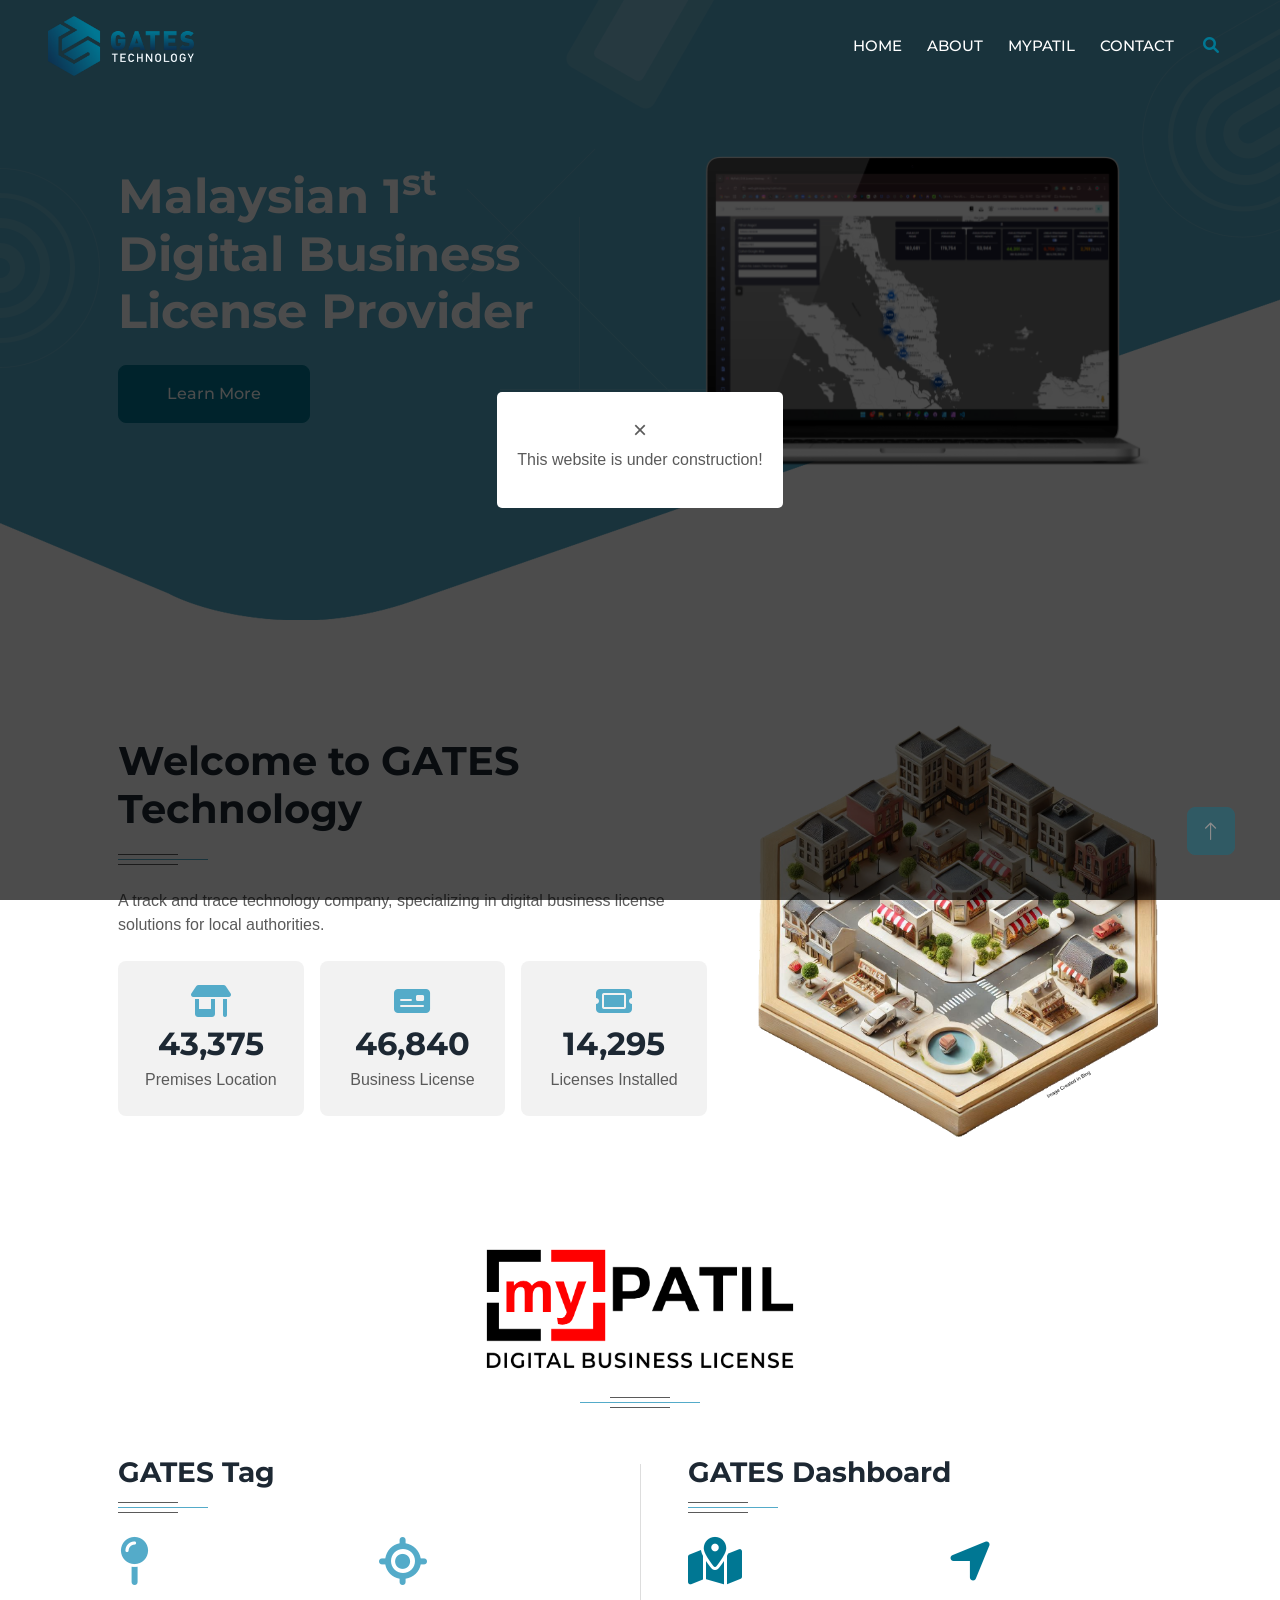
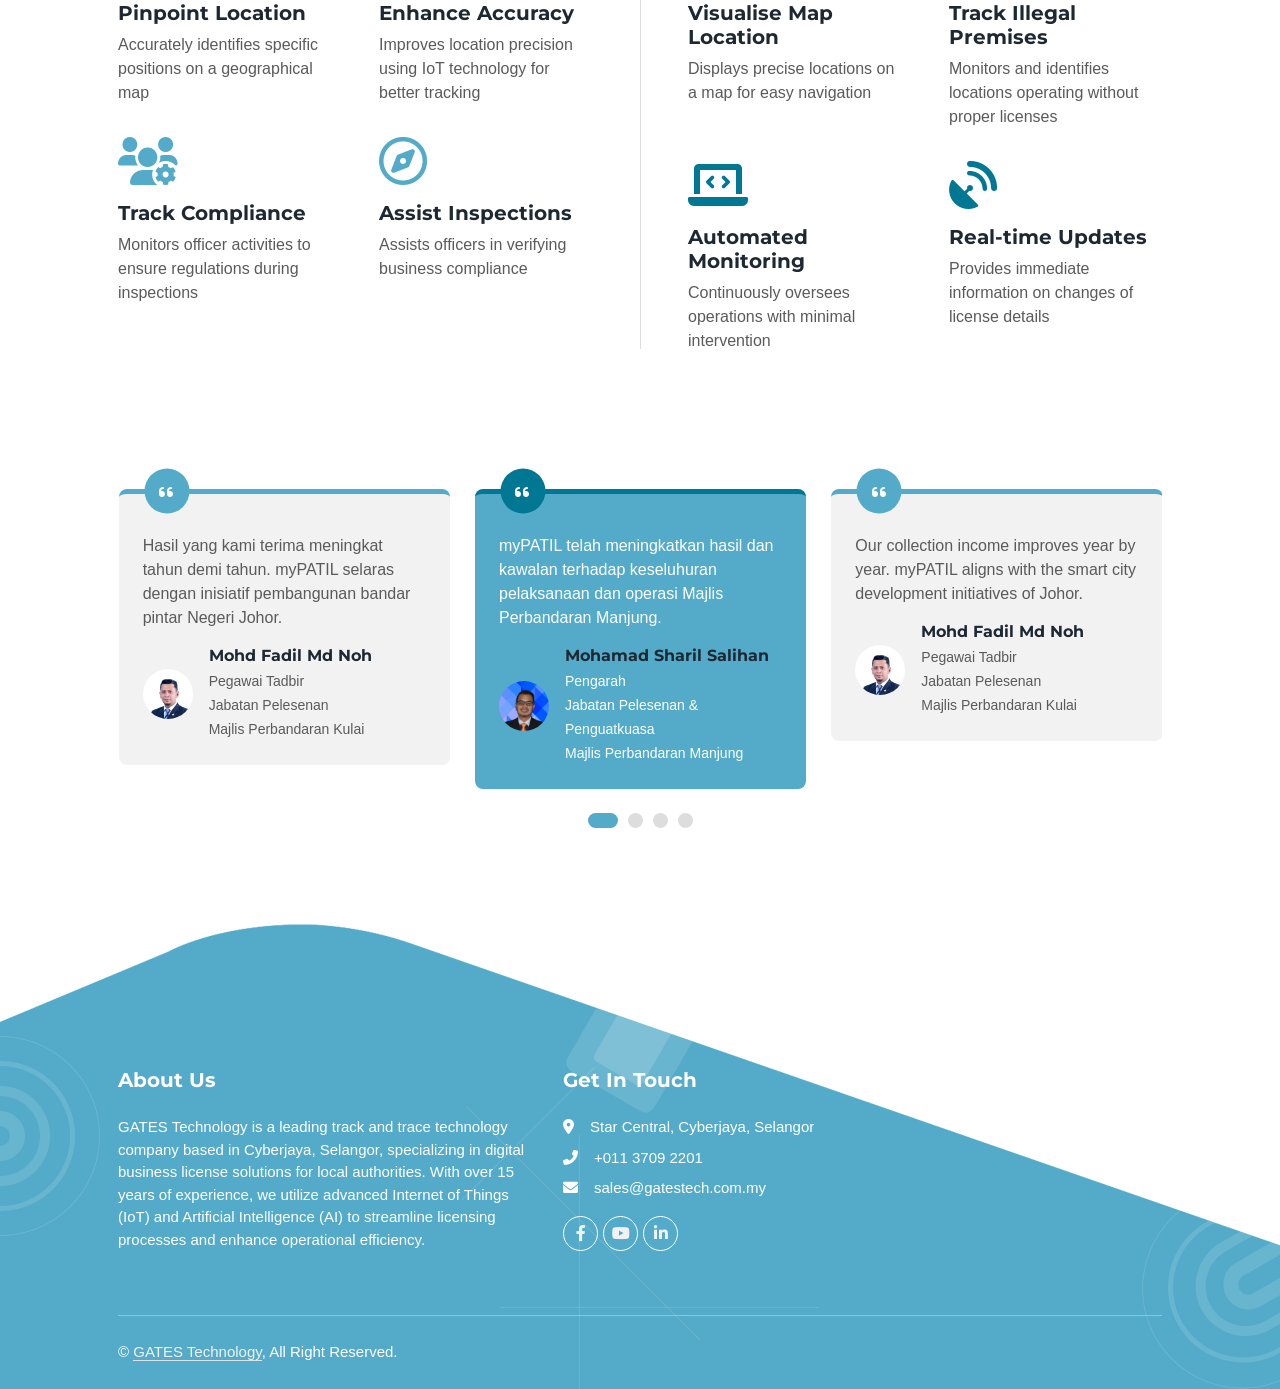
==== index.html @ 7b449145 "Update index.html" ====
<!DOCTYPE html>
<html lang="en">
  <head>
    <meta charset="utf-8" />
    <title>GATES Technology</title>
    <meta content="width=device-width, initial-scale=1.0" name="viewport" />
    <meta content="" name="keywords" />
    <meta content="" name="description" />

    <!-- Favicon -->
    <link href="img/favicon.ico" rel="icon" />

    <!-- Google Web Fonts -->
    <link rel="preconnect" href="https://fonts.googleapis.com" />
    <link rel="preconnect" href="https://fonts.gstatic.com" crossorigin />
    <link
      href="https://fonts.googleapis.com/css2?family=Montserrat:wght@400;500;600;700&family=Open+Sans:wght@400;500;600;700&display=swap"
      rel="stylesheet"
    />

    <!-- Icon Font Stylesheet -->
    <link
      href="https://cdnjs.cloudflare.com/ajax/libs/font-awesome/5.10.0/css/all.min.css"
      rel="stylesheet"
    />
    <link
      href="https://cdn.jsdelivr.net/npm/bootstrap-icons@1.4.1/font/bootstrap-icons.css"
      rel="stylesheet"
    />
    <link
      rel="stylesheet"
      href="https://cdnjs.cloudflare.com/ajax/libs/font-awesome/6.0.0-beta3/css/all.min.css"
    />

    <!-- Libraries Stylesheet -->
    <link href="lib/animate/animate.min.css" rel="stylesheet" />
    <link href="lib/owlcarousel/assets/owl.carousel.min.css" rel="stylesheet" />

    <!-- Customized Bootstrap Stylesheet -->
    <link href="css/bootstrap.min.css" rel="stylesheet" />

    <!-- Template Stylesheet -->
    <link href="css/style.css" rel="stylesheet" />
  </head>

  <body>
    <div class="container-xxl bg-white p-0">
      <!-- Spinner Start -->
      <div
        id="spinner"
        class="show bg-white position-fixed translate-middle w-100 vh-100 top-50 start-50 d-flex align-items-center justify-content-center"
      >
        <div
          class="spinner-border text-primary"
          style="width: 3rem; height: 3rem"
          role="status"
        >
          <span class="sr-only">Loading...</span>
        </div>
      </div>
      <!-- Spinner End -->

      <!-- Navbar & Hero Start -->
      <div class="container-xxl position-relative p-0">
        <nav
          class="navbar navbar-expand-lg navbar-light px-4 px-lg-5 py-3 py-lg-0"
        >
          <a href="" class="navbar-brand p-0">
            <!-- <h1 class="m-0"><i class="fa fa-server me-3"></i>GATES</h1> -->
            <img src="img/logo.png" alt="Logo" />
          </a>
          <button
            class="navbar-toggler"
            type="button"
            data-bs-toggle="collapse"
            data-bs-target="#navbarCollapse"
          >
            <span class="fa fa-bars"></span>
          </button>
          <div class="collapse navbar-collapse" id="navbarCollapse">
            <div class="navbar-nav ms-auto py-0">
              <a href="index.html" class="nav-item nav-link">Home</a>
              <a href="#about" class="nav-item nav-link">About</a>
              <!-- <div class="nav-item dropdown">
                <a
                  href="#"
                  class="nav-link dropdown-toggle"
                  data-bs-toggle="dropdown"
                  >Pages</a
                >
                <div class="dropdown-menu m-0">
                  <a href="team.html" class="dropdown-item">Our Team</a>
                  <a href="testimonial.html" class="dropdown-item"
                    >Testimonial</a
                  >
                  <a href="comparison.html" class="dropdown-item">Comparison</a>
                </div>
              </div> -->
              <a
                href="https://mypatil.my"
                target="_blank"
                class="nav-item nav-link"
                >myPATIL</a
              >
              <a href="#footer" class="nav-item nav-link">Contact</a>
            </div>
            <butaton
              type="button"
              class="btn text-secondary ms-3"
              data-bs-toggle="modal"
              data-bs-target="#searchModal"
              ><i class="fa fa-search"></i
            ></butaton>
          </div>
        </nav>

        <div class="container-xxl py-5 bg-primary hero-header mb-5">
          <div class="container my-5 py-5 px-lg-5">
            <div class="row g-5">
              <div class="col-lg-6 pt-4 text-center text-lg-start">
                <h1 class="display-5 text-white mb-4 animated slideInLeft">
                  Malaysian 1<sup>st</sup></br> Digital Business License Provider
                </h1>
                <a
                  href="#mypatil"
                  class="btn btn-secondary py-sm-3 px-sm-5 me-3 animated slideInLeft"
                  >Learn More</a
                >
              </div>
              <div class="col-lg-6 text-center text-lg-start">
                <img
                  class="img-fluid animated zoomIn"
                  src="img/hero.png"
                  alt=""
                />
              </div>
            </div>
          </div>
        </div>
      </div>
      <!-- Navbar & Hero End -->

      <!-- Full Screen Search Start -->
      <div class="modal fade" id="searchModal" tabindex="-1">
        <div class="modal-dialog modal-fullscreen">
          <div class="modal-content" style="background: rgba(29, 40, 51, 0.8)">
            <div class="modal-header border-0">
              <button
                type="button"
                class="btn bg-white btn-close"
                data-bs-dismiss="modal"
                aria-label="Close"
              ></button>
            </div>
            <div
              class="modal-body d-flex align-items-center justify-content-center"
            >
              <div class="input-group" style="max-width: 600px">
                <input
                  type="text"
                  class="form-control bg-transparent border-light p-3"
                  placeholder="Type search keyword"
                />
                <button class="btn btn-light px-4">
                  <i class="bi bi-search"></i>
                </button>
              </div>
            </div>
          </div>
        </div>
      </div>
      <!-- Full Screen Search End -->

      <!-- About Start -->
      <section id="about">
        <div class="container-xxl py-5">
          <div class="container px-lg-5">
            <div class="row g-5 align-items-center">
              <div class="col-lg-7 wow fadeInUp" data-wow-delay="0.1s">
                <div class="section-title position-relative mb-4 pb-4">
                  <h1 class="mb-2">Welcome to GATES Technology</h1>
                </div>
                <p class="mb-4">
                  A track and trace technology company, specializing in digital business
                  license solutions for local authorities.
                </p>
                <div class="row g-3">
                  <div class="col-sm-4 wow fadeIn" data-wow-delay="0.1s">
                    <div class="bg-light rounded text-center p-4">
                      <i class="fa fa-shop fa-2x text-primary mb-2"></i>
                      <h2 class="mb-1" data-toggle="counter-up">163,681</h2>
                      <p class="mb-0">Premises Location</p>
                    </div>
                  </div>
                  <div class="col-sm-4 wow fadeIn" data-wow-delay="0.3s">
                    <div class="bg-light rounded text-center p-4">
                      <i
                        class="fa-solid fa-money-check fa-2x text-primary mb-2"
                      ></i>
                      <h2 class="mb-1" data-toggle="counter-up">176,754</h2>
                      <p class="mb-0">Business License</p>
                    </div>
                  </div>
                  <div class="col-sm-4 wow fadeIn" data-wow-delay="0.5s">
                    <div class="bg-light rounded text-center p-4">
                      <i class="fa-solid fa-ticket fa-2x text-primary mb-2"></i>
                      <h2 class="mb-1" data-toggle="counter-up">53,944</h2>
                      <p class="mb-0">Licenses Installed</p>
                    </div>
                  </div>
                </div>
              </div>
              <div class="col-lg-5">
                <img
                  class="img-fluid wow zoomIn"
                  data-wow-delay="0.5s"
                  src="img/about.png"
                />
              </div>
            </div>
          </div>
        </div>
      </section>
      <!-- About End -->

      <!-- Comparison Start -->
      <section id="mypatil">
        <div class="container-xxl py-5">
          <div class="container px-lg-5">
            <div
              class="section-title position-relative text-center mx-auto mb-5 pb-4 wow fadeInUp"
              data-wow-delay="0.1s"
              style="max-width: 600px"
            >
              <div class="align-items-center">
                <img
                  class="img-fluid wow zoomIn"
                  data-wow-delay="0.5s"
                  src="img/mypatil-logo.png"
                  style="height: 150px"
                />
              </div>
              <!-- <p class="mb-1">
                Revolutionize the licensing process with an innovative solution
                that digitizes traditional printed licenses using IoT and AI.
              </p> -->
            </div>
            <div class="row g-5 comparison position-relative">
              <div class="col-lg-6 pe-lg-5">
                <div class="section-title position-relative mx-auto mb-4 pb-4">
                  <h3 class="fw-bold mb-0">GATES Tag</h3>
                </div>
                <div class="row gy-3 gx-5">
                  <div class="col-sm-6 wow fadeIn" data-wow-delay="0.1s">
                    <i class="fa fa-map-pin fa-3x text-primary mb-3"></i>
                    <h5 class="fw-bold">Pinpoint Location</h5>
                    <p>
                      Accurately identifies specific positions on a geographical
                      map
                    </p>
                  </div>
                  <div class="col-sm-6 wow fadeIn" data-wow-delay="0.3s">
                    <i
                      class="fa-solid fa-location-crosshairs fa-3x text-primary mb-3"
                    ></i>
                    <h5 class="fw-bold">Enhance Accuracy</h5>
                    <p>
                      Improves location precision using IoT technology for
                      better tracking
                    </p>
                  </div>
                  <div class="col-sm-6 wow fadeIn" data-wow-delay="0.5s">
                    <i
                      class="fa-solid fa-users-gear fa-3x text-primary mb-3"
                    ></i>
                    <h5 class="fw-bold">Track Compliance</h5>
                    <p>
                      Monitors officer activities to ensure regulations during
                      inspections
                    </p>
                  </div>
                  <div class="col-sm-6 wow fadeIn" data-wow-delay="0.7s">
                    <i
                      class="fa-regular fa-compass fa-3x text-primary mb-3"
                    ></i>
                    <h5 class="fw-bold">Assist Inspections</h5>
                    <p>Assists officers in verifying business compliance</p>
                  </div>
                </div>
              </div>
              <div class="col-lg-6 ps-lg-5">
                <div class="section-title position-relative mx-auto mb-4 pb-4">
                  <h3 class="fw-bold mb-0">GATES Dashboard</h3>
                </div>
                <div class="row gy-3 gx-5">
                  <div class="col-sm-6 wow fadeIn" data-wow-delay="0.1s">
                    <i
                      class="fa-solid fa-map-location-dot fa-3x text-secondary mb-3"
                    ></i>
                    <h5 class="fw-bold">Visualise Map Location</h5>
                    <p>
                      Displays precise locations on a map for easy navigation
                    </p>
                  </div>
                  <div class="col-sm-6 wow fadeIn" data-wow-delay="0.3s">
                    <i
                      class="fa fa-location-arrow fa-3x text-secondary mb-3"
                    ></i>
                    <h5 class="fw-bold">Track Illegal Premises</h5>
                    <p>
                      Monitors and identifies locations operating without proper
                      licenses
                    </p>
                  </div>
                  <div class="col-sm-6 wow fadeIn" data-wow-delay="0.5s">
                    <i
                      class="fa-solid fa-laptop-code fa-3x text-secondary mb-3"
                    ></i>
                    <h5 class="fw-bold">Automated Monitoring</h5>
                    <p>
                      Continuously oversees operations with minimal intervention
                    </p>
                  </div>
                  <div class="col-sm-6 wow fadeIn" data-wow-delay="0.7s">
                    <i
                      class="fa-solid fa-satellite-dish fa-3x text-secondary mb-3"
                    ></i>
                    <h5 class="fw-bold">Real-time Updates</h5>
                    <p>
                      Provides immediate information on changes of license
                      details
                    </p>
                  </div>
                </div>
              </div>
            </div>
          </div>
        </div>
      </section>
      <!-- Comparison Start -->

      <!-- Testimonial Start -->
      <div class="container-xxl py-5 wow fadeInUp" data-wow-delay="0.1s">
        <div class="container px-lg-5">
          <div class="owl-carousel testimonial-carousel">
            <div
              class="testimonial-item position-relative bg-light border-top border-5 border-primary rounded p-4 my-4"
            >
              <div
                class="d-flex align-items-center justify-content-center position-absolute top-0 start-0 ms-5 translate-middle bg-primary rounded-circle"
                style="width: 45px; height: 45px; margin-top: -3px"
              >
                <i class="fa fa-quote-left text-white"></i>
              </div>
              <p class="mt-3">
                myPATIL telah meningkatkan hasil dan kawalan terhadap keseluhuran
                pelaksanaan dan operasi Majlis Perbandaran Manjung.
              </p>
              <div class="d-flex align-items-center">
                <img
                  class="img-fluid flex-shrink-0 rounded-circle"
                  src="img/testimonial-1.jpg"
                  style="width: 50px; height: 50px"
                />
                <div class="ps-3">
                  <h6 class="fw-bold mb-1">Mohamad Sharil Salihan</h6>
                  <small>Pengarah</small></br>
                  <small>Jabatan Pelesenan & Penguatkuasa</small></br>
                  <small>Majlis Perbandaran Manjung</small>
                </div>
              </div>
            </div>
            <div
              class="testimonial-item position-relative bg-light border-top border-5 border-primary rounded p-4 my-4"
            >
              <div
                class="d-flex align-items-center justify-content-center position-absolute top-0 start-0 ms-5 translate-middle bg-primary rounded-circle"
                style="width: 45px; height: 45px; margin-top: -3px"
              >
                <i class="fa fa-quote-left text-white"></i>
              </div>
              <p class="mt-3">
                Our collection income improves year by year. myPATIL aligns with the smart city development initiatives of Johor.
              </p>
              <div class="d-flex align-items-center">
                <img
                  class="img-fluid flex-shrink-0 rounded-circle"
                  src="img/testimonial-2.jpg"
                  style="width: 50px; height: 50px"
                />
                <div class="ps-3">
                  <h6 class="fw-bold mb-1">Mohd Fadil Md Noh</h6>
                  <small>Pegawai Tadbir</small></br>
                  <small>Jabatan Pelesenan</small></br>
                  <small>Majlis Perbandaran Kulai</small>
                </div>
              </div>
            </div>
            <div
              class="testimonial-item position-relative bg-light border-top border-5 border-primary rounded p-4 my-4"
            >
              <div
                class="d-flex align-items-center justify-content-center position-absolute top-0 start-0 ms-5 translate-middle bg-primary rounded-circle"
                style="width: 45px; height: 45px; margin-top: -3px"
              >
                <i class="fa fa-quote-left text-white"></i>
              </div>
              <p class="mt-3">
                myPATIL has improved the income and control over the overall implementation and operations of Majlis Perbandaran Manjung.
              </p>
              <div class="d-flex align-items-center">
                <img
                  class="img-fluid flex-shrink-0 rounded-circle"
                  src="img/testimonial-1.jpg"
                  style="width: 50px; height: 50px"
                />
                <div class="ps-3">
                  <h6 class="fw-bold mb-1">Mohamad Sharil Salihan</h6>
                  <small>Pengarah</small></br>
                  <small>Jabatan Pelesenan & Penguatkuasa</small></br>
                  <small>Majlis Perbandaran Manjung</small>
                </div>
              </div>
            </div>
            <div
              class="testimonial-item position-relative bg-light border-top border-5 border-primary rounded p-4 mt-4"
            >
              <div
                class="d-flex align-items-center justify-content-center position-absolute top-0 start-0 ms-5 translate-middle bg-primary rounded-circle"
                style="width: 45px; height: 45px; margin-top: -3px"
              >
                <i class="fa fa-quote-left text-white"></i>
              </div>
              <p class="mt-3">
                Hasil yang kami terima meningkat tahun demi tahun. myPATIL selaras
                dengan inisiatif pembangunan bandar pintar Negeri Johor.
              </p>
              <div class="d-flex align-items-center">
                <img
                  class="img-fluid flex-shrink-0 rounded-circle"
                  src="img/testimonial-2.jpg"
                  style="width: 50px; height: 50px"
                />
                <div class="ps-3">
                  <h6 class="fw-bold mb-1">Mohd Fadil Md Noh</h6>
                  <small>Pegawai Tadbir</small></br>
                  <small>Jabatan Pelesenan</small></br>
                  <small>Majlis Perbandaran Kulai</small>
                </div>
              </div>
            </div>
          </div>
        </div>
      </div>
      <!-- Testimonial End -->

      <!-- Footer Start -->
      <section id="footer">
        <div
          class="container-fluid bg-primary text-white footer mt-5 pt-5 wow fadeIn"
          data-wow-delay="0.1s"
        >
          <div class="container py-5 px-lg-5">
            <div class="row gy-5 gx-4 pt-5">
              <!-- <div class="col-12">
                <h5 class="fw-bold text-white mb-4">
                  Subscribe Our Newsletter
                </h5>
                <div class="position-relative" style="max-width: 400px">
                  <input
                    class="form-control bg-white border-0 w-100 py-3 ps-4 pe-5"
                    type="text"
                    placeholder="Enter your email"
                  />
                  <button
                    type="button"
                    class="btn btn-primary py-2 px-3 position-absolute top-0 end-0 mt-2 me-2"
                  >
                    Submit
                  </button>
                </div>
              </div> -->
              <div class="col-lg-5 col-md-12">
                <div class="row gy-5 g-4">
                  <div class="col-md-12">
                    <h5 class="fw-bold text-white mb-4">About Us</h5>
                    <p>
                      GATES Technology is a leading track and trace technology company based in Cyberjaya, Selangor, specializing in digital business license solutions for local authorities. With over 15 years of experience, we utilize advanced Internet of Things (IoT) and Artificial Intelligence (AI) to streamline licensing processes and enhance operational efficiency.
                    </p>
                    <!-- <a class="btn btn-link" href="">About Us</a>
                    <a class="btn btn-link" href="">Contact Us</a>
                    <a class="btn btn-link" href="">Privacy Policy</a>
                    <a class="btn btn-link" href="">Terms & Condition</a>
                    <a class="btn btn-link" href="">Support</a> -->
                  </div>
                </div>
              </div>
              <!-- <div class="col-md-6">
                    <h5 class="fw-bold text-white mb-4">Our Services</h5>
                    <a class="btn btn-link" href="">Domain Register</a>
                    <a class="btn btn-link" href="">Shared Hosting</a>
                    <a class="btn btn-link" href="">VPS Hosting</a>
                    <a class="btn btn-link" href="">Dedicated Hosting</a>
                    <a class="btn btn-link" href="">Reseller Hosting</a>
                  </div> -->
              <div class="col-md-6 col-lg-4">
                <h5 class="fw-bold text-white mb-4">Get In Touch</h5>
                <p class="mb-2">
                  <i class="fa fa-map-marker-alt me-3"></i>Star Central,
                  Cyberjaya, Selangor
                </p>
                <p class="mb-2">
                  <i class="fa fa-phone-alt me-3"></i>+011 3709 2201
                </p>
                <p class="mb-2">
                  <i class="fa fa-envelope me-3"></i>sales@gatestech.com.my
                </p>
                <div class="d-flex pt-2">
                  <a
                    class="btn btn-outline-light btn-social"
                    href="https://www.facebook.com/gatestech.my/"
                    target="_blank"
                    ><i class="fab fa-facebook-f"></i
                  ></a>
                  <a
                    class="btn btn-outline-light btn-social"
                    href="https://www.youtube.com/@gatestech_my"
                    target="_blank"
                    ><i class="fab fa-youtube"></i
                  ></a>
                  <a
                    class="btn btn-outline-light btn-social"
                    href="https://www.linkedin.com/company/104835023"
                    target="_blank"
                    ><i class="fab fa-linkedin-in"></i
                  ></a>
                </div>
              </div>
              <!-- 
              <div class="col-md-6 col-lg-4 mt-lg-n5">
                <div class="bg-light rounded" style="padding: 30px">
                  <input
                    type="text"
                    class="form-control border-0 py-2 mb-2"
                    placeholder="Name"
                  />
                  <input
                    type="email"
                    class="form-control border-0 py-2 mb-2"
                    placeholder="Email"
                  />
                  <textarea
                    class="form-control border-0 mb-2"
                    rows="2"
                    placeholder="Message"
                  ></textarea>
                  <button class="btn btn-primary w-100 py-2">
                    Send Message
                  </button>
                </div>
              </div> -->
            </div>
          </div>
          <div class="container px-lg-5">
            <div class="copyright">
              <div class="row">
                <div class="col-md-6 text-center text-md-start mb-3 mb-md-0">
                  &copy;
                  <a class="border-bottom" href="#">GATES Technology</a>, All
                  Right Reserved.

                  <!--/*** This template is free as long as you keep the footer author’s credit link/attribution link/backlink. If you'd like to use the template without the footer author’s credit link/attribution link/backlink, you can purchase the Credit Removal License from "https://htmlcodex.com/credit-removal". Thank you for your support. ***/-->
                  <!-- Designed By
                  <a class="border-bottom" href="https://htmlcodex.com"
                    >HTML Codex</a
                  > -->
                </div>
                <!-- <div class="col-md-6 text-center text-md-end">
                  <div class="footer-menu">
                    <a href="">Home</a>
                    <a href="">Cookies</a>
                    <a href="">Help</a>
                    <a href="">FQAs</a>
                  </div>
                </div> -->
              </div>
            </div>
          </div>
        </div>
      </section>
      <!-- Footer End -->

      <!-- Popup Under Construction-->
      <div class="popup-overlay" id="popupOverlay">
        <div class="popup" id="popup">
          <span class="close" id="closePopup">×</span>
          <p>This website is under construction!</p>
        </div>
      </div>
      <!-- Popup End-->

      <!-- Back to Top -->
      <a href="#" class="btn btn-lg btn-secondary btn-lg-square back-to-top"
        ><i class="bi bi-arrow-up"></i
      ></a>
    </div>

    <!-- JavaScript Libraries -->
    <script src="https://code.jquery.com/jquery-3.4.1.min.js"></script>
    <script src="https://cdn.jsdelivr.net/npm/bootstrap@5.0.0/dist/js/bootstrap.bundle.min.js"></script>
    <script src="lib/wow/wow.min.js"></script>
    <script src="lib/easing/easing.min.js"></script>
    <script src="lib/waypoints/waypoints.min.js"></script>
    <script src="lib/counterup/counterup.min.js"></script>
    <script src="lib/owlcarousel/owl.carousel.min.js"></script>

    <!-- Template Javascript -->
    <script src="js/main.js"></script>
  </body>
</html>
---- css/style.css ----
/********** Template CSS **********/
:root {
  --primary: #54abc9;
  --secondary: #007793;
  --light: #f2f2f2;
  --dark: #1d2833;
}

/*** Spinner ***/
#spinner {
  opacity: 0;
  visibility: hidden;
  transition: opacity 0.5s ease-out, visibility 0s linear 0.5s;
  z-index: 99999;
}

#spinner.show {
  transition: opacity 0.5s ease-out, visibility 0s linear 0s;
  visibility: visible;
  opacity: 1;
}

.back-to-top {
  position: fixed;
  display: none;
  right: 45px;
  bottom: 45px;
  z-index: 99;
}

/*** Heading ***/
h1,
h2,
.fw-bold {
  font-weight: 700 !important;
}

h3,
h4,
.fw-semi-bold {
  font-weight: 600 !important;
}

h5,
h6,
.fw-medium {
  font-weight: 500 !important;
}

/*** Button ***/
.btn {
  font-family: "Montserrat", sans-serif;
  font-weight: 500;
  transition: 0.5s;
}

.btn.btn-primary,
.btn.btn-secondary {
  color: #ffffff;
}

.btn-square {
  width: 38px;
  height: 38px;
}

.btn-sm-square {
  width: 32px;
  height: 32px;
}

.btn-lg-square {
  width: 48px;
  height: 48px;
}

.btn-square,
.btn-sm-square,
.btn-lg-square {
  padding: 0;
  display: flex;
  align-items: center;
  justify-content: center;
  font-weight: normal;
  border-radius: 8px;
}

/*** Navbar ***/
.navbar-light .navbar-nav .nav-link {
  position: relative;
  margin-left: 25px;
  padding: 35px 0;
  font-size: 15px;
  font-family: "Montserrat", sans-serif;
  color: #ffffff !important;
  text-transform: uppercase;
  font-weight: 500;
  outline: none;
  transition: 0.5s;
}

.sticky-top.navbar-light .navbar-nav .nav-link {
  padding: 20px 0;
  color: var(--dark) !important;
}

.navbar-light .navbar-nav .nav-link:hover,
.navbar-light .navbar-nav .nav-link.active {
  color: var(--secondary) !important;
}

.navbar-light .navbar-brand h1 {
  color: #ffffff;
}

.navbar-light .navbar-brand img {
  max-height: 60px;
  transition: 0.5s;
}

.sticky-top.navbar-light .navbar-brand img {
  max-height: 45px;
}

@media (max-width: 991.98px) {
  .sticky-top.navbar-light {
    position: relative;
    background: #ffffff;
  }

  .navbar-light .navbar-collapse {
    margin-top: 15px;
    border-top: 1px solid #dddddd;
  }

  .navbar-light .navbar-nav .nav-link,
  .sticky-top.navbar-light .navbar-nav .nav-link {
    padding: 10px 0;
    margin-left: 0;
    color: var(--dark) !important;
  }

  .navbar-light .navbar-brand h1 {
    color: var(--primary);
  }

  .navbar-light .navbar-brand img {
    max-height: 45px;
  }
}

@media (min-width: 992px) {
  .navbar-light {
    position: absolute;
    width: 100%;
    top: 0;
    left: 0;
    z-index: 999;
  }

  .sticky-top.navbar-light {
    position: fixed;
    background: #ffffff;
  }

  .sticky-top.navbar-light .navbar-brand h1 {
    color: var(--primary);
  }
}

/*** Hero Header ***/
.hero-header {
  background: url(../img/bg-round.png), url(../img/bg-round-2.png),
    url(../img/bg-square.png), url(../img/bg-line.png),
    url(../img/bg-bottom-hero.png);
  background-position: 0px 40%, right 0 top 0, left 50% top 0, left 50% top 50%,
    center bottom -1px;
  background-repeat: no-repeat;
}

.breadcrumb-item + .breadcrumb-item::before {
  color: rgba(255, 255, 255, 0.5);
}

/*** Section Title ***/
.section-title::before {
  position: absolute;
  content: "";
  width: 60px;
  height: 11px;
  bottom: 0;
  left: 0;
  border-top: 1px solid #5a5a5a;
  border-bottom: 1px solid #5a5a5a;
}

.section-title::after {
  position: absolute;
  content: "";
  width: 90px;
  height: 1px;
  bottom: 5px;
  left: 0;
  background: var(--primary);
}

.section-title.text-center::before {
  left: 50%;
  margin-left: -30px;
}

.section-title.text-center::after {
  width: 120px;
  left: 50%;
  margin-left: -60px;
}

/*** Domain Search ***/
.domain {
  background: url(../img/bg-domain.png) center center no-repeat;
  background-size: contain;
}

/*** Comparison ***/
@media (min-width: 992px) {
  .comparison::after {
    position: absolute;
    content: "";
    width: 1px;
    top: 56px;
    bottom: 20px;
    left: 50%;
    background: #dddddd;
  }
}

/*** Testimonial ***/
.testimonial-carousel .owl-item .testimonial-item,
.testimonial-carousel .owl-item.center .testimonial-item * {
  transition: 0.5s;
}

.testimonial-carousel .owl-item.center .testimonial-item {
  background: var(--primary) !important;
  border-color: var(--secondary) !important;
}

.testimonial-carousel .owl-item.center .testimonial-item .position-absolute {
  background: var(--secondary) !important;
}

.testimonial-carousel .owl-item.center .testimonial-item * {
  color: #ffffff;
}

.testimonial-carousel .owl-item.center .testimonial-item h6 {
  color: var(--dark) !important;
}

.testimonial-carousel .owl-dots {
  display: flex;
  align-items: flex-end;
  justify-content: center;
}

.testimonial-carousel .owl-dot {
  position: relative;
  display: inline-block;
  margin: 0 5px;
  width: 15px;
  height: 15px;
  background: #dddddd;
  border-radius: 15px;
  transition: 0.5s;
}

.testimonial-carousel .owl-dot.active {
  width: 30px;
  background: var(--primary);
}

/*** Team ***/
.team-item,
.team-item .bg-primary,
.team-item .bg-primary i {
  transition: 0.5s;
}

.team-item:hover {
  border-color: var(--secondary) !important;
}

.team-item:hover .bg-primary {
  background: var(--secondary) !important;
}

.team-item:hover .bg-primary i {
  color: var(--secondary) !important;
}

/*** Footer ***/
.footer {
  background: url(../img/bg-round.png), url(../img/bg-round-2.png),
    url(../img/bg-square.png), url(../img/bg-line.png),
    url(../img/bg-bottom-footer.png);
  background-position: 0px 112px, right 0 bottom 0, left 50% top 80px,
    left 50% bottom 0, top center;
  background-repeat: no-repeat;
}

.footer p {
  font-size: 15px;
}

.footer .btn.btn-social {
  margin-right: 5px;
  width: 35px;
  height: 35px;
  display: flex;
  align-items: center;
  justify-content: center;
  color: var(--light);
  border: 1px solid #ffffff;
  border-radius: 35px;
  transition: 0.3s;
}

.footer .btn.btn-social:hover {
  color: var(--primary);
}

.footer .btn.btn-link {
  display: block;
  margin-bottom: 5px;
  padding: 0;
  text-align: left;
  color: #ffffff;
  font-size: 15px;
  font-weight: normal;
  transition: 0.3s;
}

.footer .btn.btn-link::before {
  position: relative;
  content: "\f105";
  font-family: "Font Awesome 5 Free";
  font-weight: 900;
  margin-right: 10px;
}

.footer .btn.btn-link:hover {
  letter-spacing: 1px;
  box-shadow: none;
}

.footer .copyright {
  padding: 25px 0;
  font-size: 15px;
  border-top: 1px solid rgba(256, 256, 256, 0.3);
}

.footer .copyright a {
  color: var(--light);
}

.footer .footer-menu a {
  margin-right: 15px;
  padding-right: 15px;
  border-right: 1px solid rgba(255, 255, 255, 0.3);
}

.footer .footer-menu a:last-child {
  margin-right: 0;
  padding-right: 0;
  border-right: none;
}

/* styles.css */
body {
  font-family: Arial, sans-serif;
}

/* delete this part after website completed */
.popup-overlay {
  display: none; /* Hidden by default */
  position: fixed;
  top: 0;
  left: 0;
  width: 100%;
  height: 100%;
  background-color: rgba(0, 0, 0, 0.7); /* Semi-transparent background */
  justify-content: center;
  align-items: center;
}

.popup {
  background-color: white;
  padding: 20px;
  border-radius: 5px;
  text-align: center;
}

.close {
  cursor: pointer;
  font-size: 24px;
}
/* delete this part after website completed */
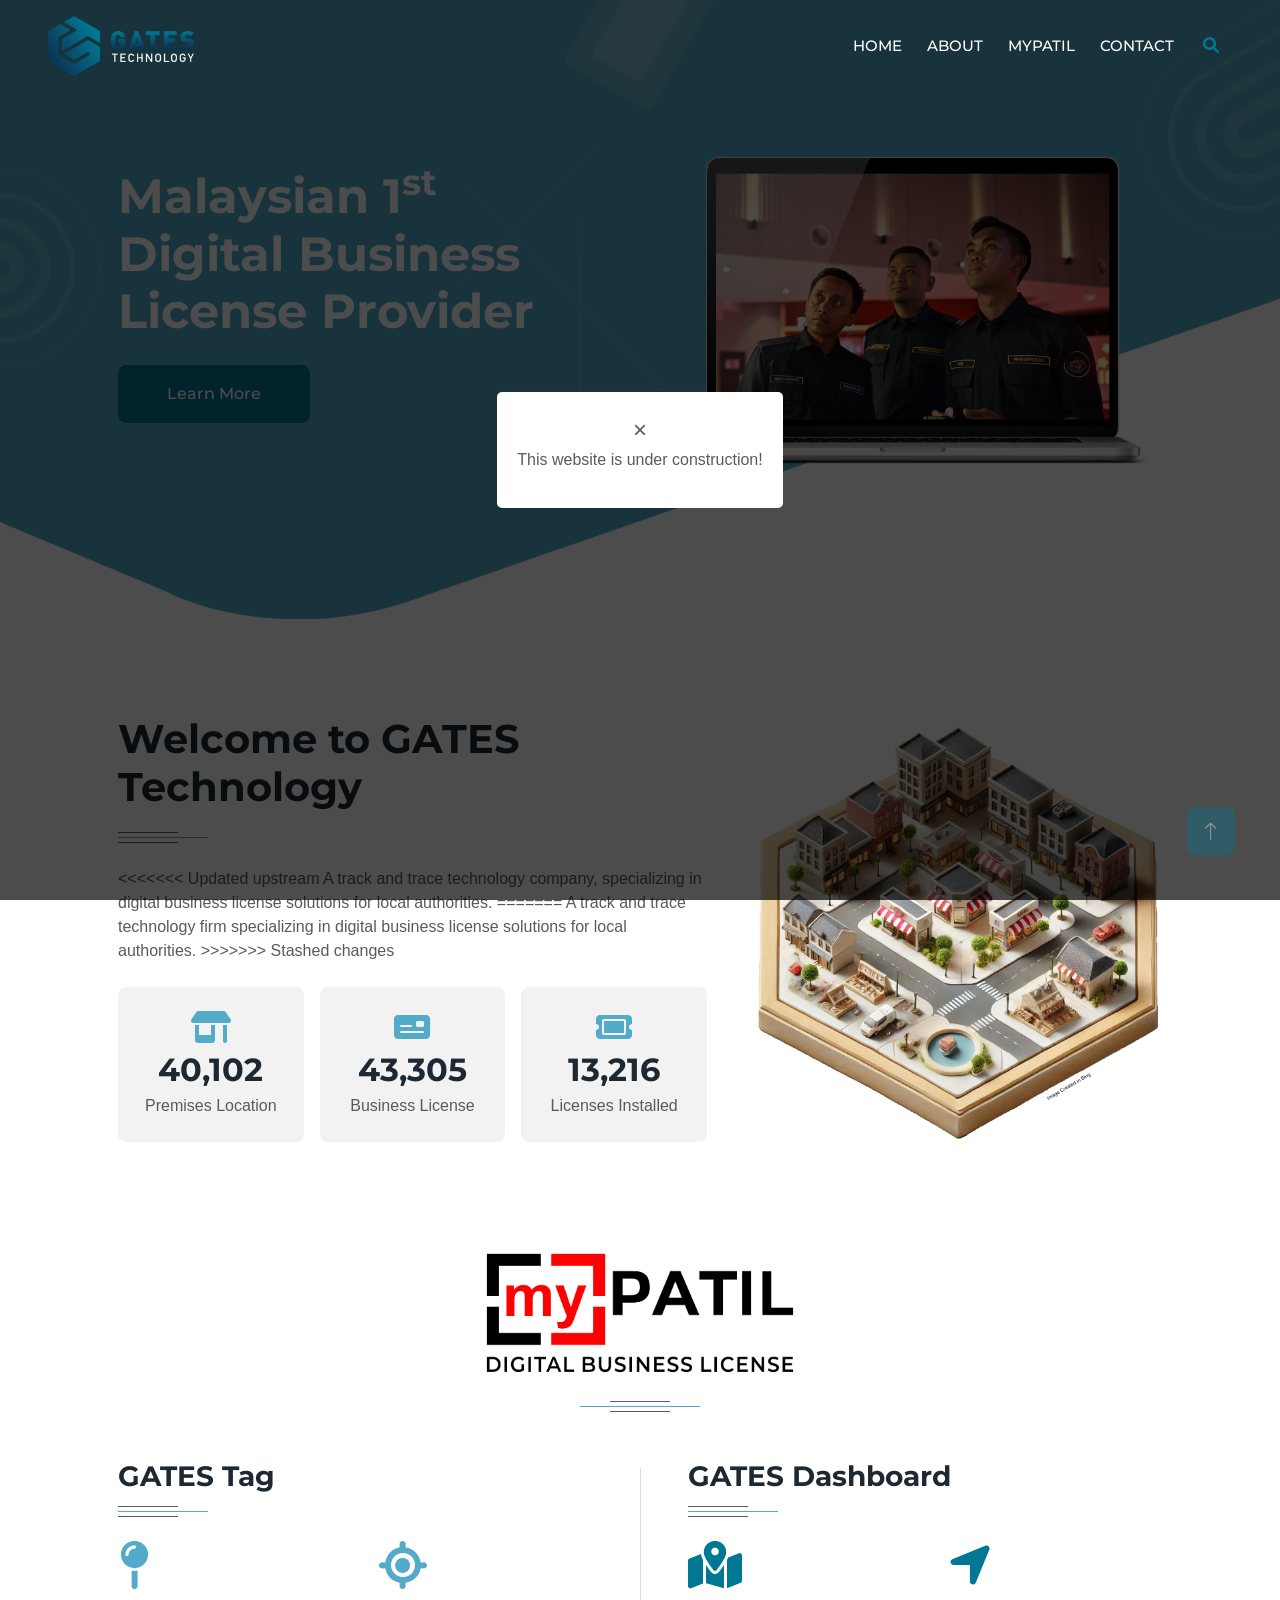
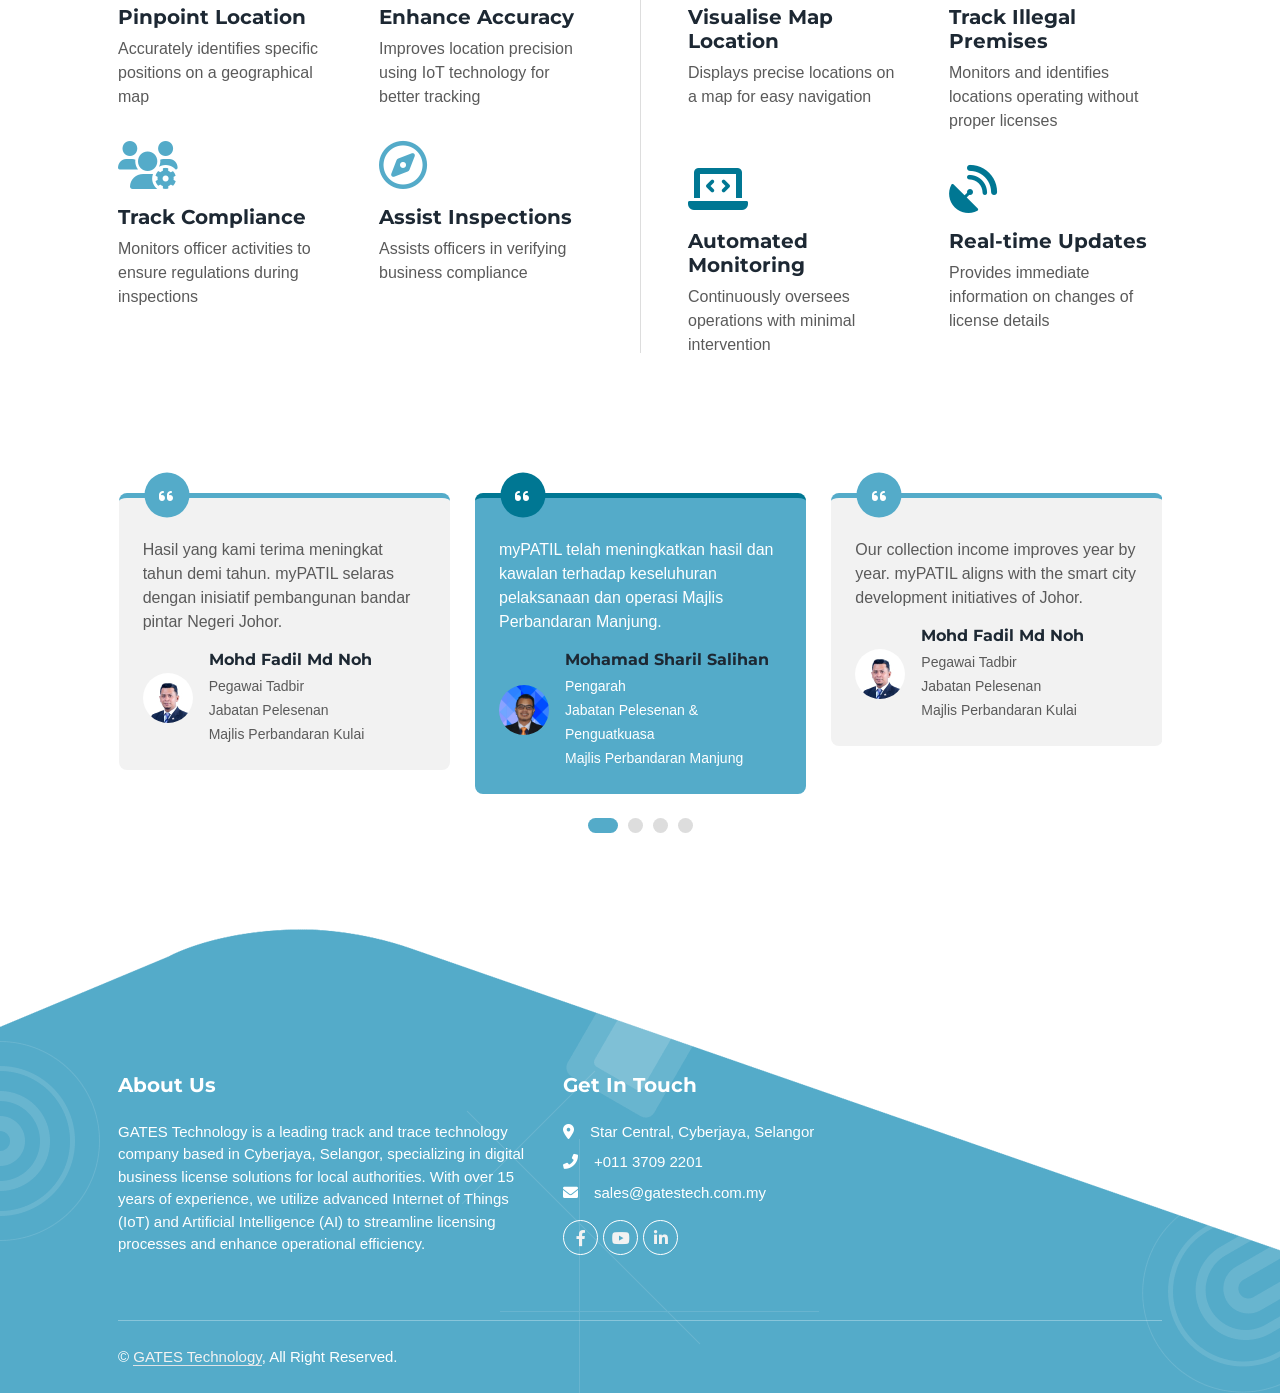
==== commit 584f9192: "Update index.html" ====
--- a/index.html
+++ b/index.html
@@ -181,8 +181,12 @@
                   <h1 class="mb-2">Welcome to GATES Technology</h1>
                 </div>
                 <p class="mb-4">
+<<<<<<< Updated upstream
                   A track and trace technology company, specializing in digital business
                   license solutions for local authorities.
+=======
+                  A track and trace technology firm specializing in digital business license solutions for local authorities.
+>>>>>>> Stashed changes
                 </p>
                 <div class="row g-3">
                   <div class="col-sm-4 wow fadeIn" data-wow-delay="0.1s">
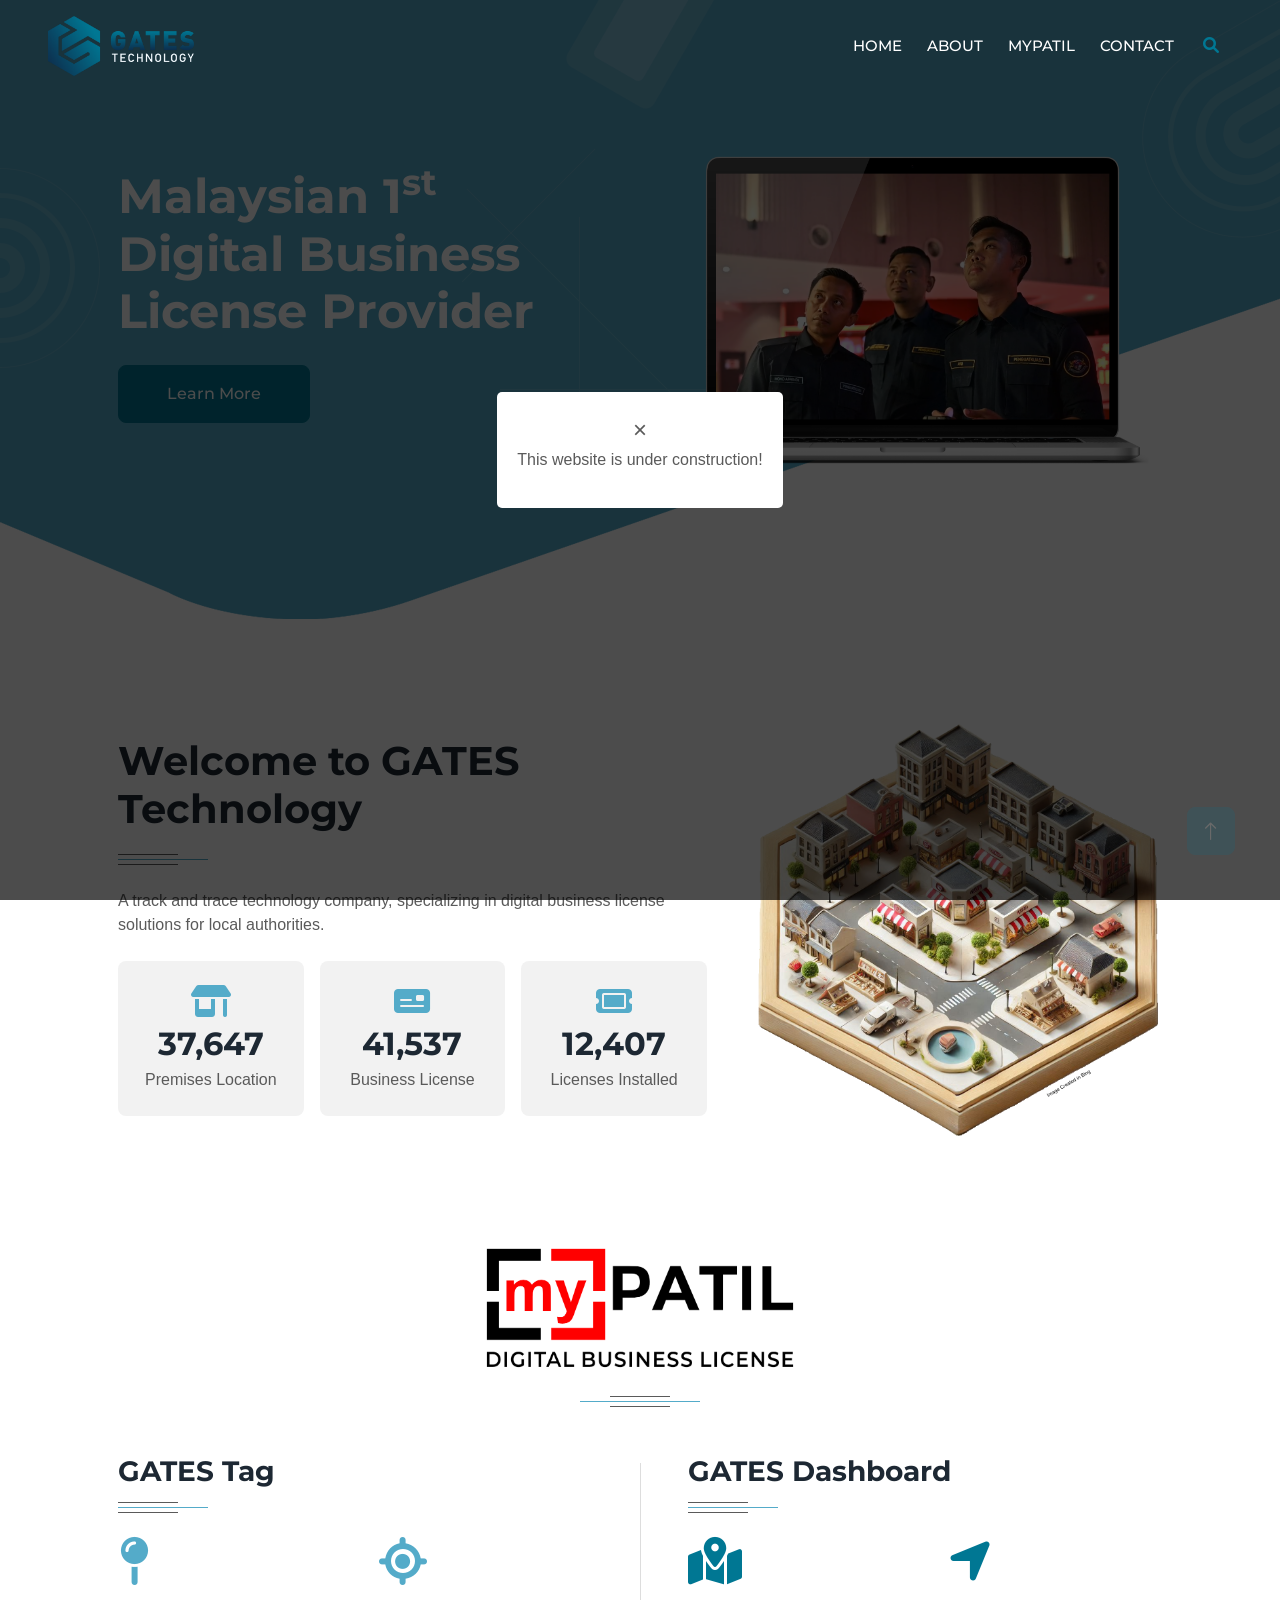
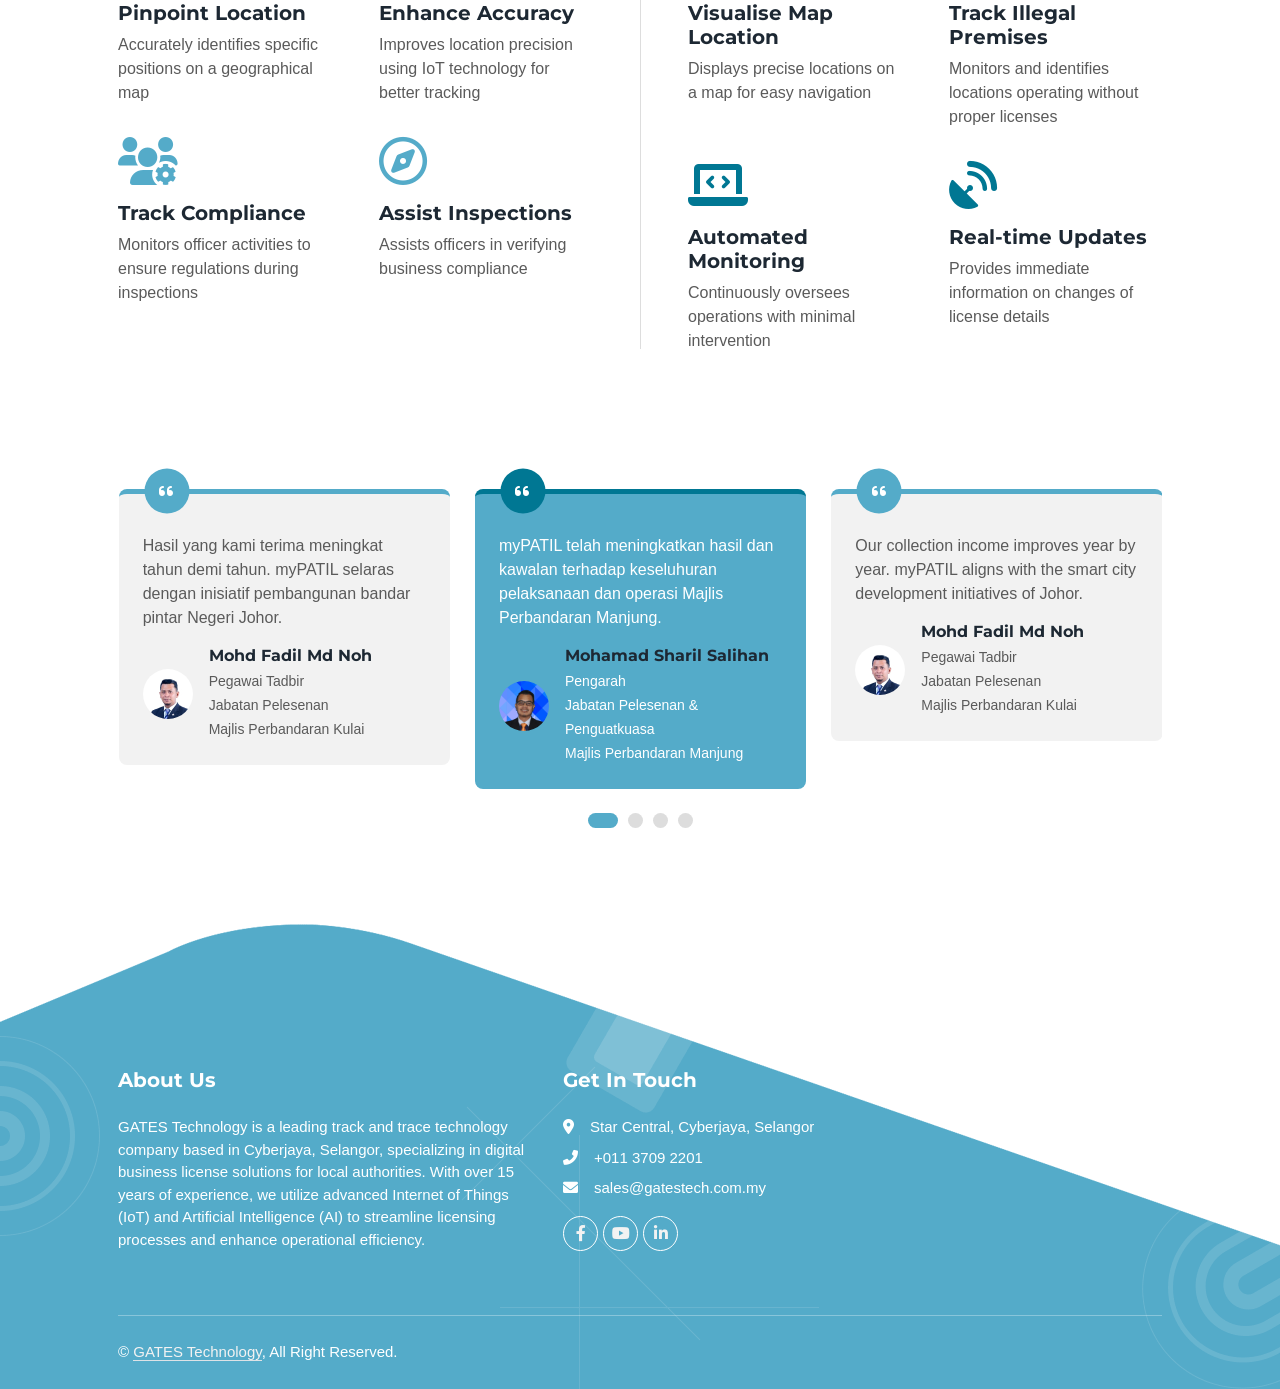
==== commit 8b45f56e: "Update index.html" ====
--- a/index.html
+++ b/index.html
@@ -181,12 +181,7 @@
                   <h1 class="mb-2">Welcome to GATES Technology</h1>
                 </div>
                 <p class="mb-4">
-<<<<<<< Updated upstream
-                  A track and trace technology company, specializing in digital business
-                  license solutions for local authorities.
-=======
-                  A track and trace technology firm specializing in digital business license solutions for local authorities.
->>>>>>> Stashed changes
+                  A track and trace technology company, specializing in digital business license solutions for local authorities.
                 </p>
                 <div class="row g-3">
                   <div class="col-sm-4 wow fadeIn" data-wow-delay="0.1s">
@@ -540,7 +535,7 @@
                   ></a>
                 </div>
               </div>
-              <!-- 
+              <!-- 
               <div class="col-md-6 col-lg-4 mt-lg-n5">
                 <div class="bg-light rounded" style="padding: 30px">
                   <input
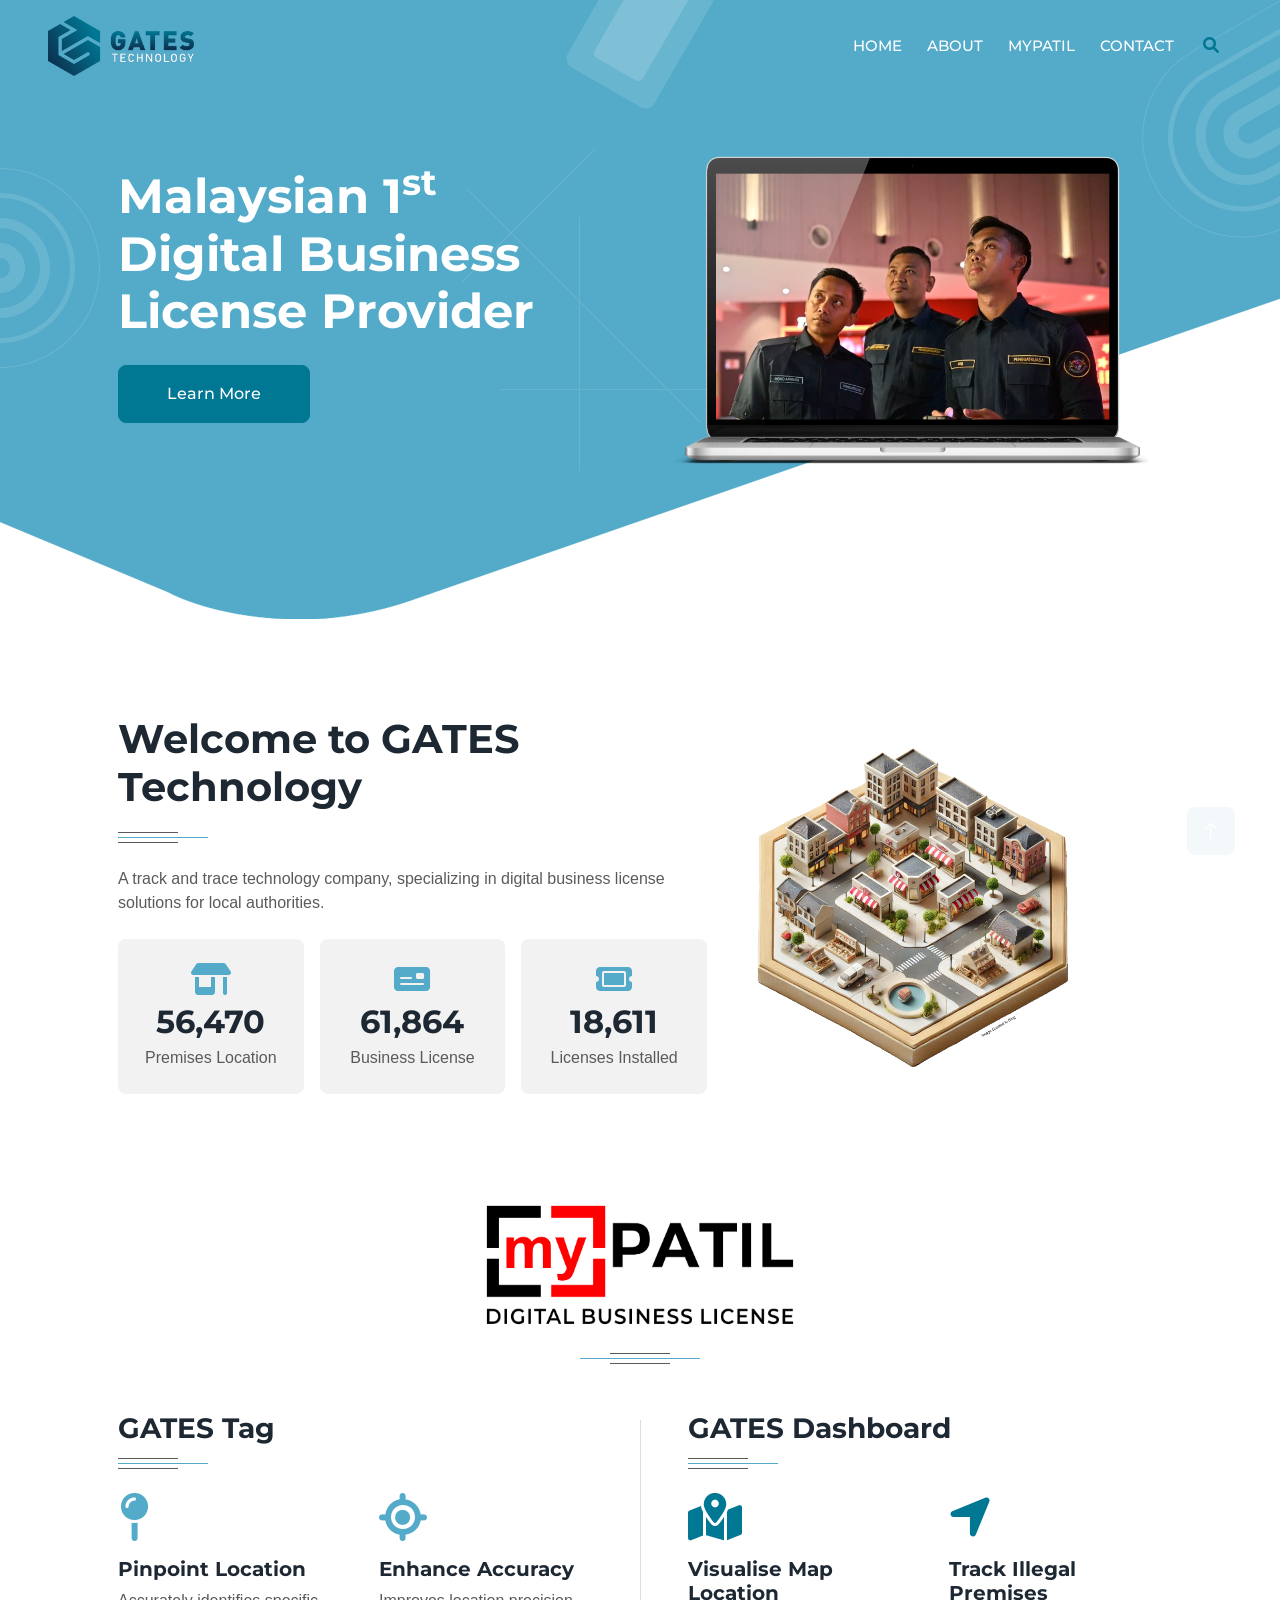
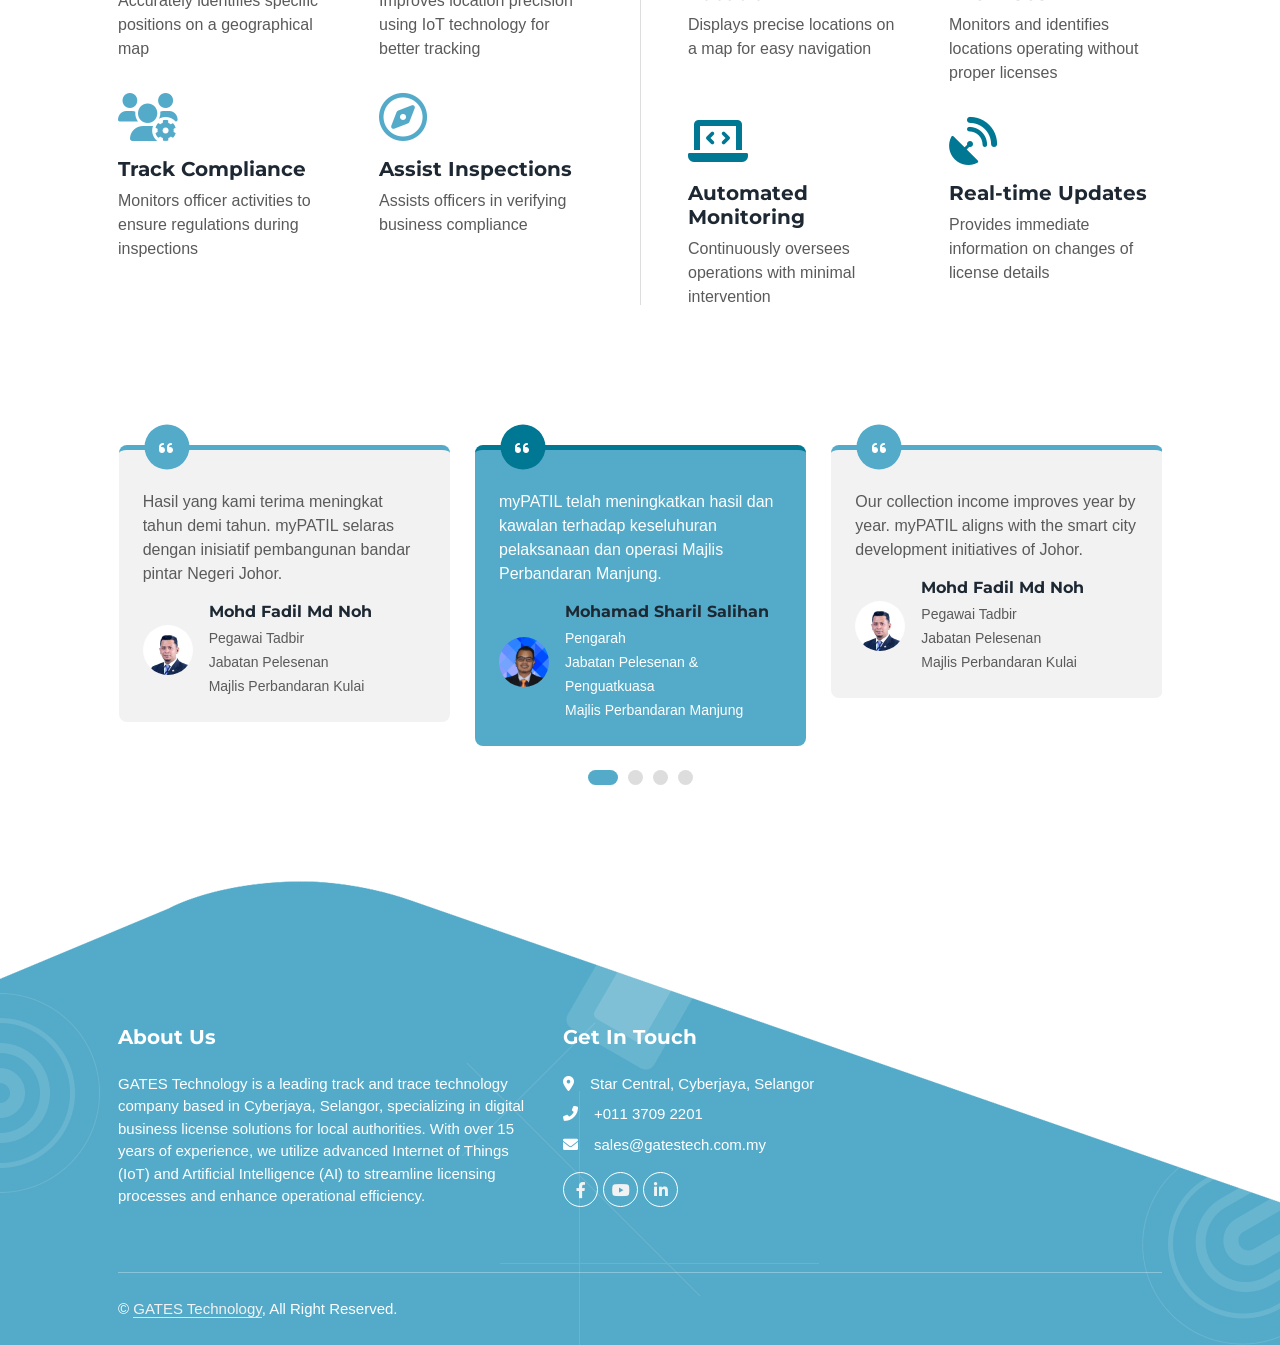
==== commit 1cac5a8e: "Update index.html" ====
--- a/index.html
+++ b/index.html
@@ -209,7 +209,7 @@
                   </div>
                 </div>
               </div>
-              <div class="col-lg-5">
+              <div class="col-lg-4">
                 <img
                   class="img-fluid wow zoomIn"
                   data-wow-delay="0.5s"
@@ -589,15 +589,6 @@
       </section>
       <!-- Footer End -->
 
-      <!-- Popup Under Construction-->
-      <div class="popup-overlay" id="popupOverlay">
-        <div class="popup" id="popup">
-          <span class="close" id="closePopup">×</span>
-          <p>This website is under construction!</p>
-        </div>
-      </div>
-      <!-- Popup End-->
-
       <!-- Back to Top -->
       <a href="#" class="btn btn-lg btn-secondary btn-lg-square back-to-top"
         ><i class="bi bi-arrow-up"></i
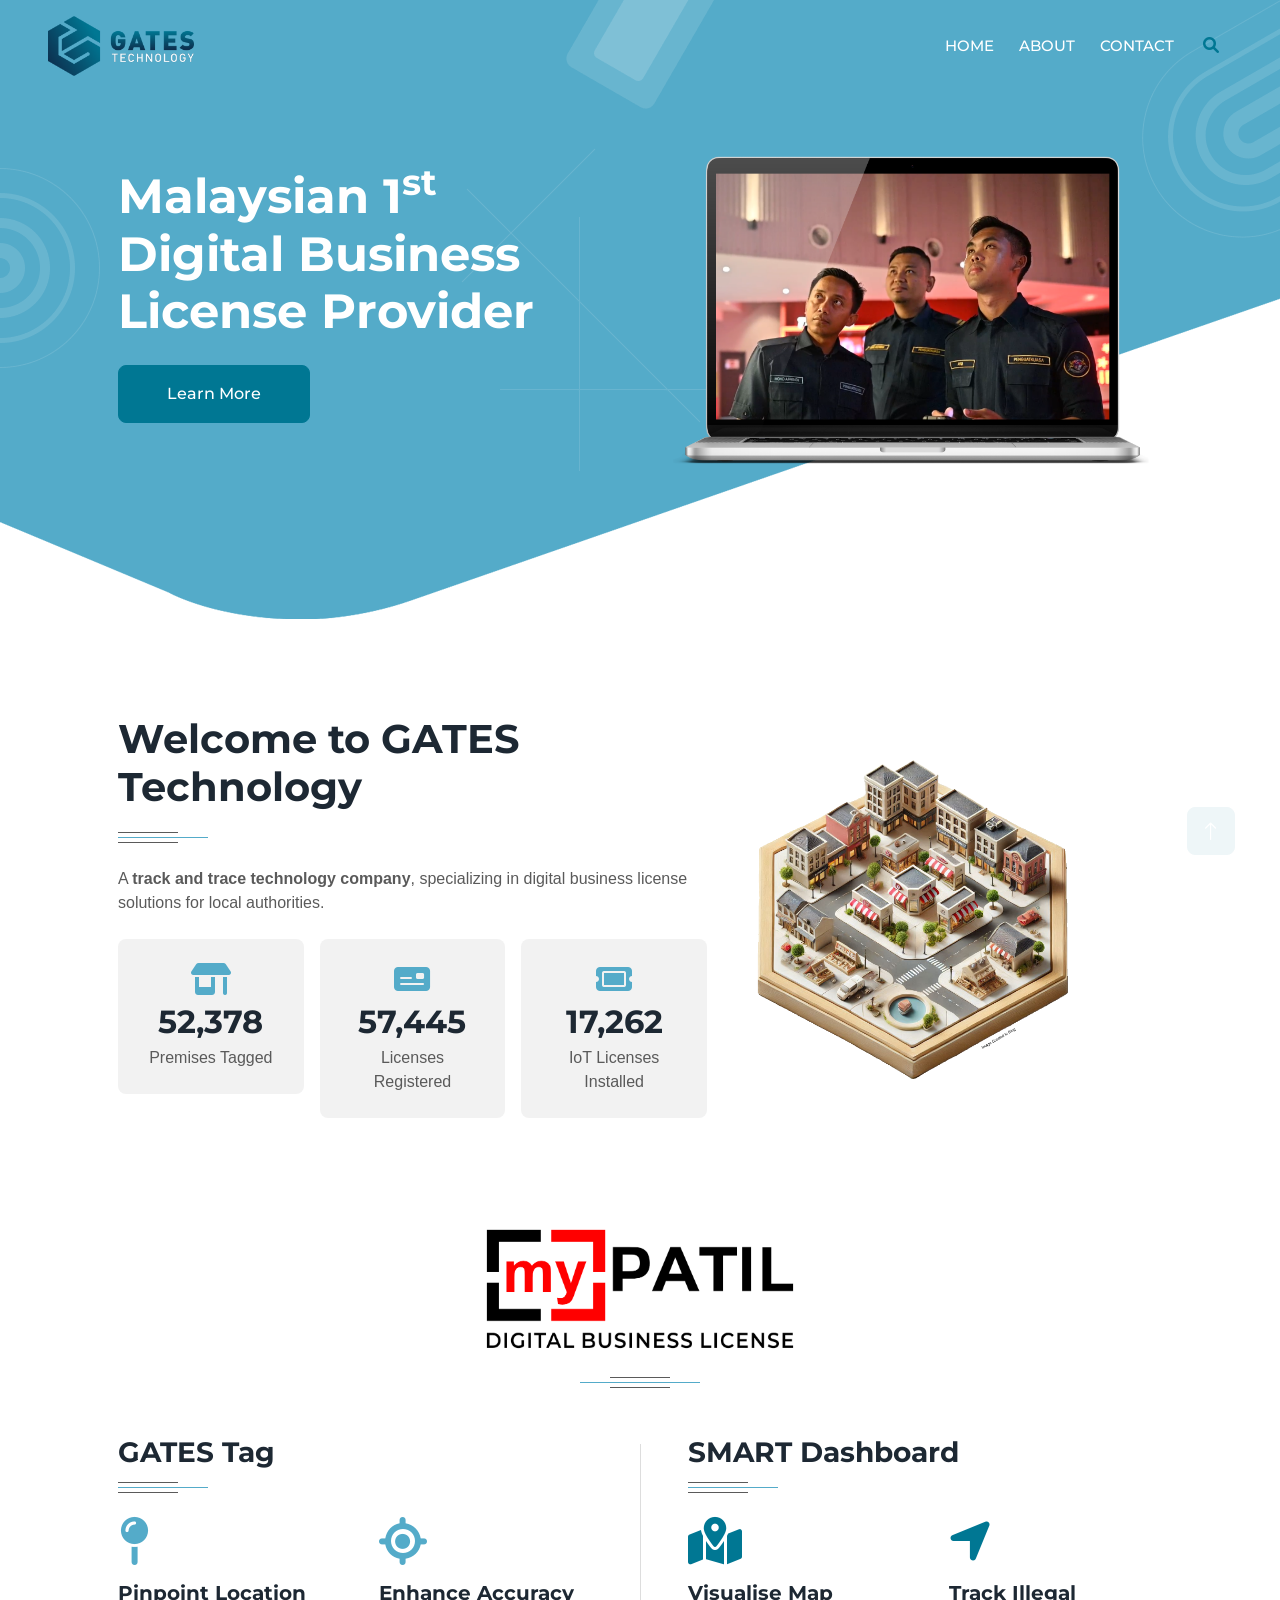
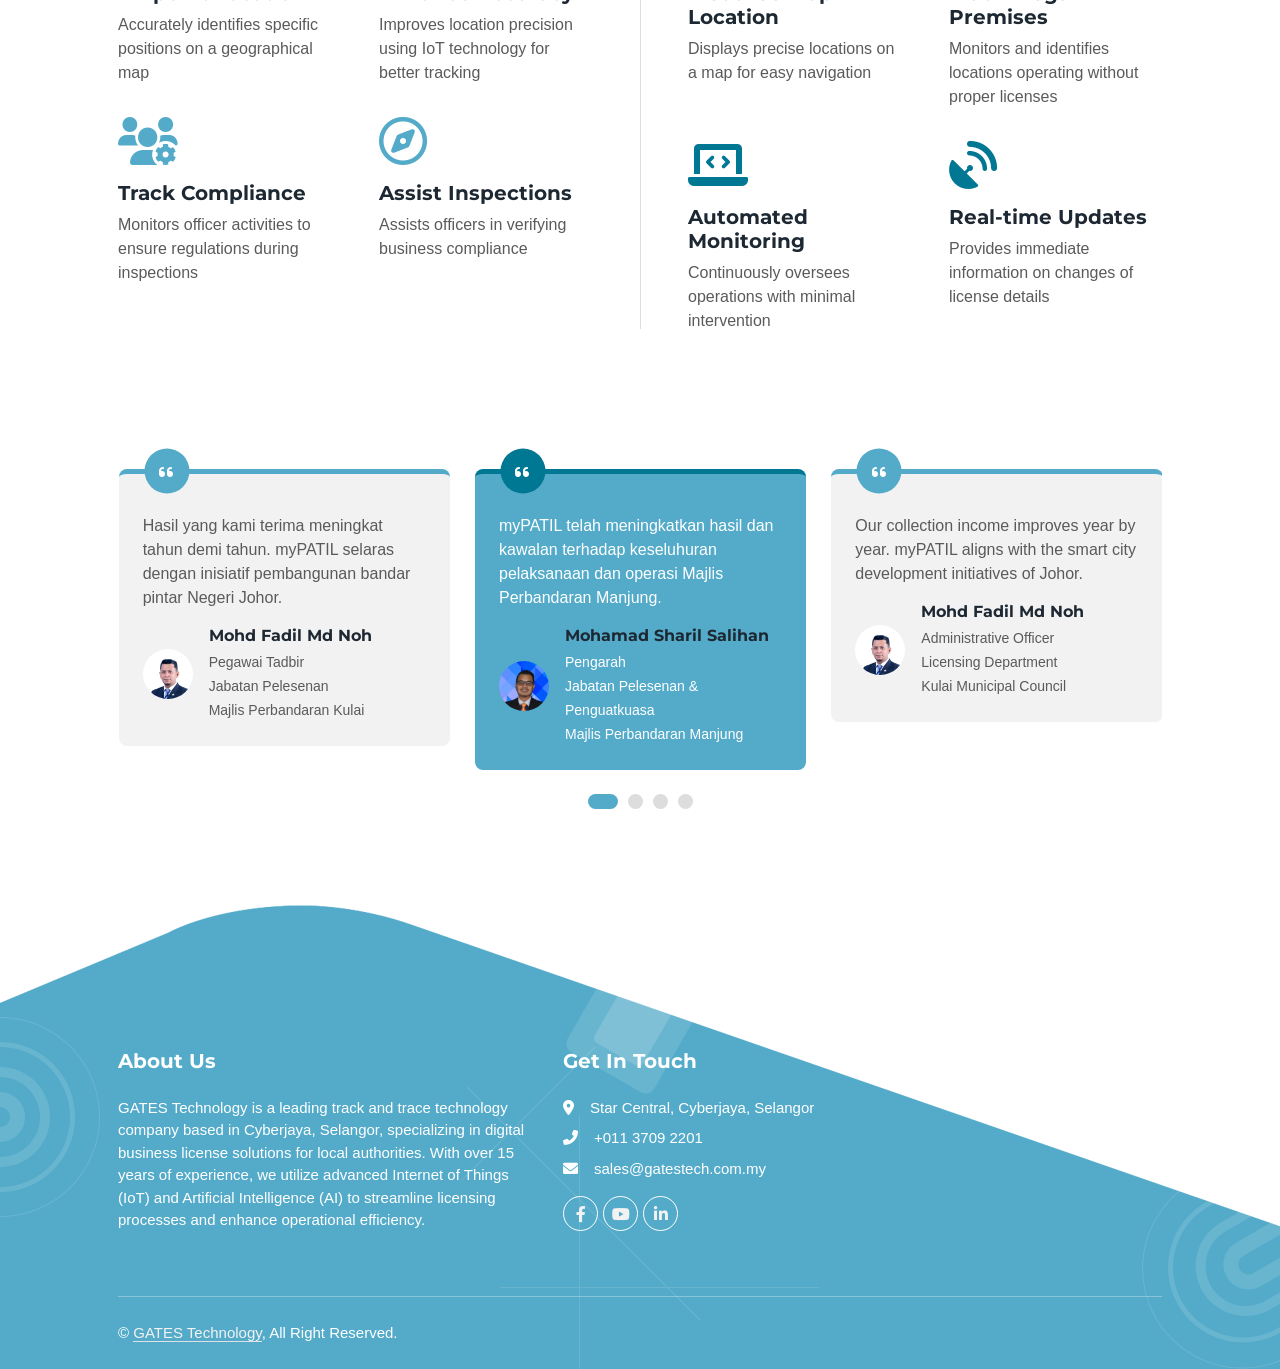
==== commit 2a10598b: "Many updates" ====
--- a/index.html
+++ b/index.html
@@ -1,6 +1,13 @@
 <!DOCTYPE html>
 <html lang="en">
   <head>
+    <!-- Google Tag Manager -->
+<script>(function(w,d,s,l,i){w[l]=w[l]||[];w[l].push({'gtm.start':
+  new Date().getTime(),event:'gtm.js'});var f=d.getElementsByTagName(s)[0],
+  j=d.createElement(s),dl=l!='dataLayer'?'&l='+l:'';j.async=true;j.src=
+  'https://www.googletagmanager.com/gtm.js?id='+i+dl;f.parentNode.insertBefore(j,f);
+  })(window,document,'script','dataLayer','GTM-N75D9RJP');</script>
+  <!-- End Google Tag Manager -->
     <meta charset="utf-8" />
     <title>GATES Technology</title>
     <meta content="width=device-width, initial-scale=1.0" name="viewport" />
@@ -44,6 +51,10 @@
   </head>
 
   <body>
+    <!-- Google Tag Manager (noscript) -->
+<noscript><iframe src="https://www.googletagmanager.com/ns.html?id=GTM-N75D9RJP"
+  height="0" width="0" style="display:none;visibility:hidden"></iframe></noscript>
+  <!-- End Google Tag Manager (noscript) -->
     <div class="container-xxl bg-white p-0">
       <!-- Spinner Start -->
       <div
@@ -96,12 +107,6 @@
                   <a href="comparison.html" class="dropdown-item">Comparison</a>
                 </div>
               </div> -->
-              <a
-                href="https://mypatil.my"
-                target="_blank"
-                class="nav-item nav-link"
-                >myPATIL</a
-              >
               <a href="#footer" class="nav-item nav-link">Contact</a>
             </div>
             <butaton
@@ -181,14 +186,14 @@
                   <h1 class="mb-2">Welcome to GATES Technology</h1>
                 </div>
                 <p class="mb-4">
-                  A track and trace technology company, specializing in digital business license solutions for local authorities.
+                  A <strong>track and trace technology company</strong>, specializing in digital business license solutions for local authorities.
                 </p>
                 <div class="row g-3">
                   <div class="col-sm-4 wow fadeIn" data-wow-delay="0.1s">
                     <div class="bg-light rounded text-center p-4">
                       <i class="fa fa-shop fa-2x text-primary mb-2"></i>
                       <h2 class="mb-1" data-toggle="counter-up">163,681</h2>
-                      <p class="mb-0">Premises Location</p>
+                      <p class="mb-0">Premises Tagged</p>
                     </div>
                   </div>
                   <div class="col-sm-4 wow fadeIn" data-wow-delay="0.3s">
@@ -197,14 +202,14 @@
                         class="fa-solid fa-money-check fa-2x text-primary mb-2"
                       ></i>
                       <h2 class="mb-1" data-toggle="counter-up">176,754</h2>
-                      <p class="mb-0">Business License</p>
+                      <p class="mb-0">Licenses Registered</p>
                     </div>
                   </div>
                   <div class="col-sm-4 wow fadeIn" data-wow-delay="0.5s">
                     <div class="bg-light rounded text-center p-4">
                       <i class="fa-solid fa-ticket fa-2x text-primary mb-2"></i>
                       <h2 class="mb-1" data-toggle="counter-up">53,944</h2>
-                      <p class="mb-0">Licenses Installed</p>
+                      <p class="mb-0">IoT Licenses Installed</p>
                     </div>
                   </div>
                 </div>
@@ -239,10 +244,6 @@
                   style="height: 150px"
                 />
               </div>
-              <!-- <p class="mb-1">
-                Revolutionize the licensing process with an innovative solution
-                that digitizes traditional printed licenses using IoT and AI.
-              </p> -->
             </div>
             <div class="row g-5 comparison position-relative">
               <div class="col-lg-6 pe-lg-5">
@@ -289,7 +290,7 @@
               </div>
               <div class="col-lg-6 ps-lg-5">
                 <div class="section-title position-relative mx-auto mb-4 pb-4">
-                  <h3 class="fw-bold mb-0">GATES Dashboard</h3>
+                  <h3 class="fw-bold mb-0">SMART Dashboard</h3>
                 </div>
                 <div class="row gy-3 gx-5">
                   <div class="col-sm-6 wow fadeIn" data-wow-delay="0.1s">
@@ -389,9 +390,9 @@
                 />
                 <div class="ps-3">
                   <h6 class="fw-bold mb-1">Mohd Fadil Md Noh</h6>
-                  <small>Pegawai Tadbir</small></br>
-                  <small>Jabatan Pelesenan</small></br>
-                  <small>Majlis Perbandaran Kulai</small>
+                  <small>Administrative Officer</small></br>
+                  <small>Licensing Department</small></br>
+                  <small>Kulai Municipal Council</small>
                 </div>
               </div>
             </div>
@@ -415,9 +416,9 @@
                 />
                 <div class="ps-3">
                   <h6 class="fw-bold mb-1">Mohamad Sharil Salihan</h6>
-                  <small>Pengarah</small></br>
-                  <small>Jabatan Pelesenan & Penguatkuasa</small></br>
-                  <small>Majlis Perbandaran Manjung</small>
+                  <small>Director</small></br>
+                  <small>Licensing & Enforcement Department</small></br>
+                  <small>Manjung Municipal Council</small>
                 </div>
               </div>
             </div>
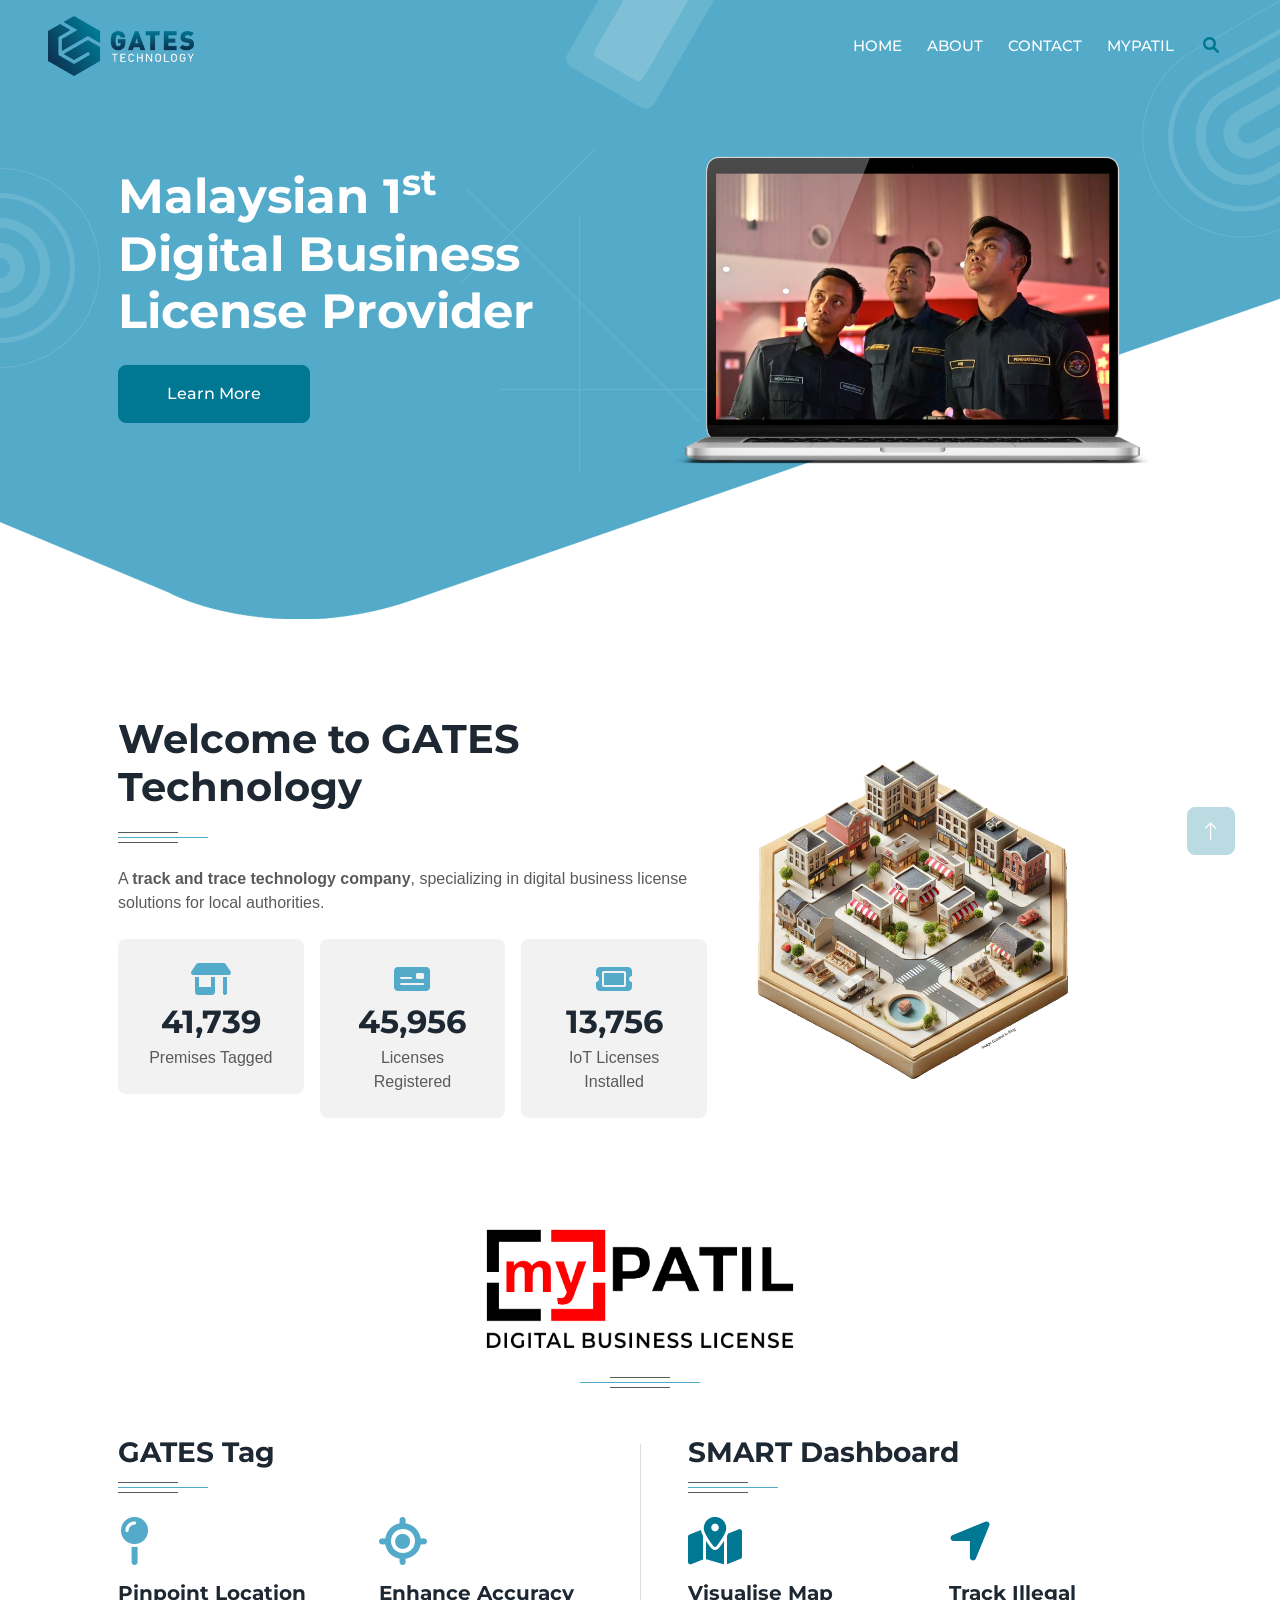
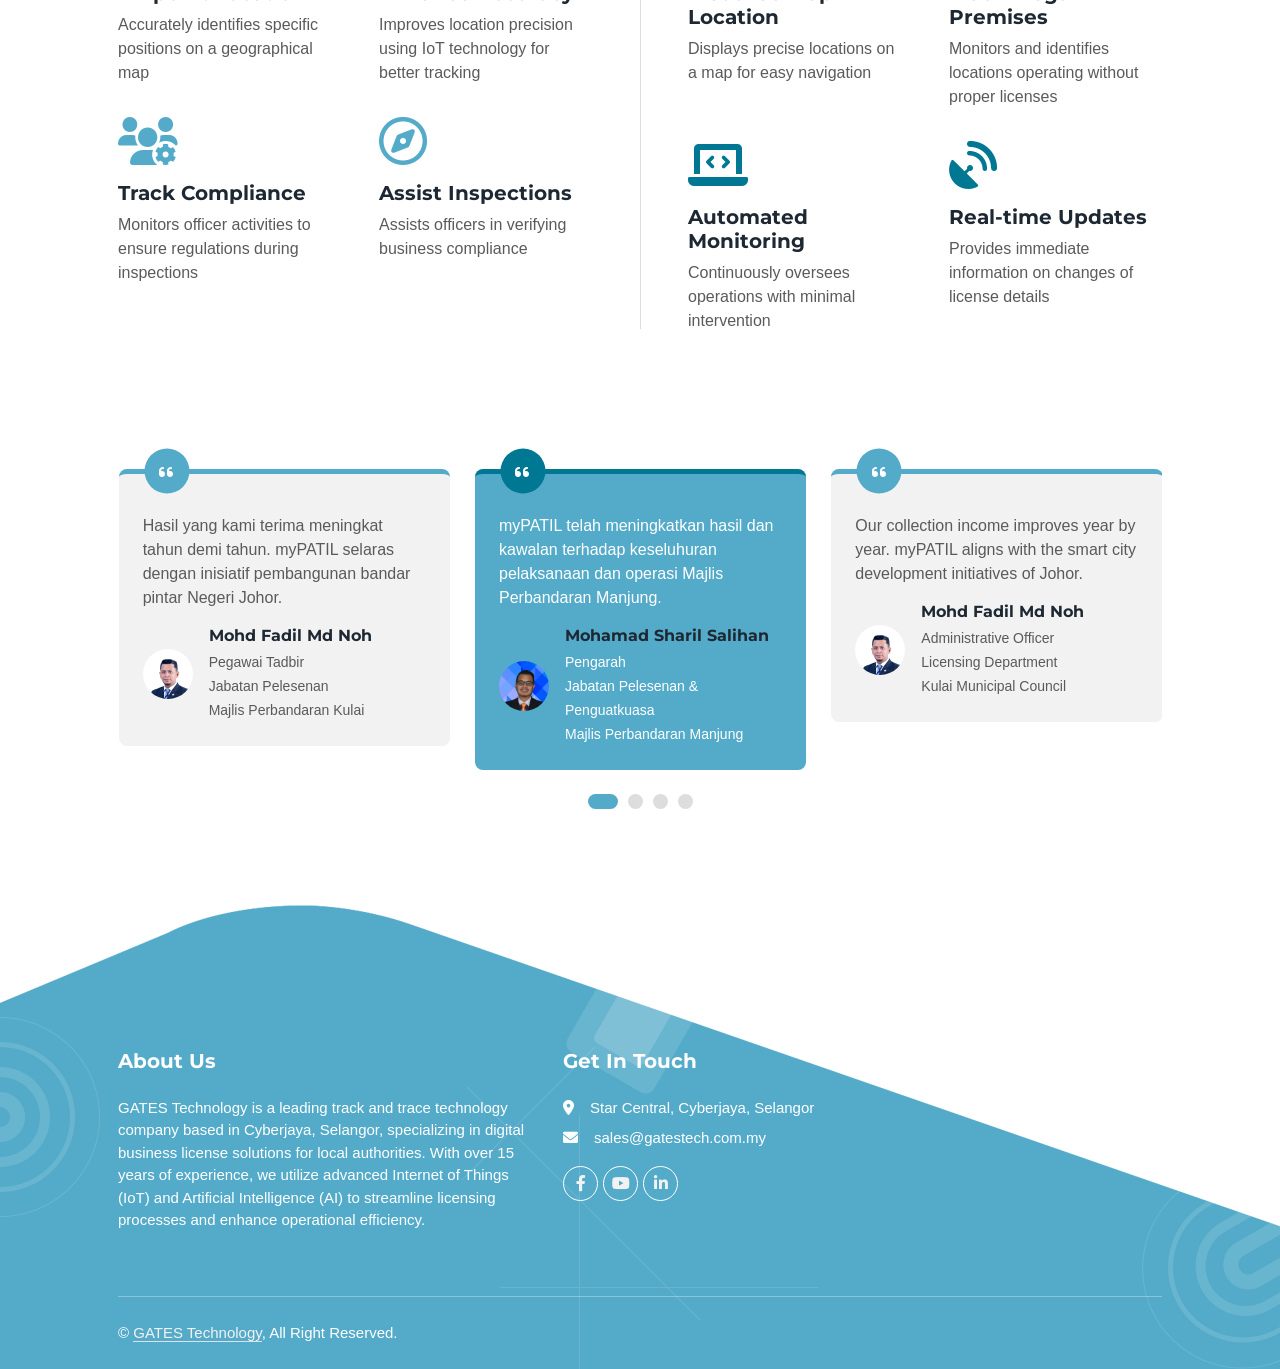
==== commit 10e6b968: "Add FTP deploy workflow" ====
--- a/index.html
+++ b/index.html
@@ -108,6 +108,7 @@
                 </div>
               </div> -->
               <a href="#footer" class="nav-item nav-link">Contact</a>
+              <a href="https://mypatil.my" target="_blank" class="nav-item nav-link">myPATIL</a>
             </div>
             <butaton
               type="button"
@@ -510,9 +511,6 @@
                   Cyberjaya, Selangor
                 </p>
                 <p class="mb-2">
-                  <i class="fa fa-phone-alt me-3"></i>+011 3709 2201
-                </p>
-                <p class="mb-2">
                   <i class="fa fa-envelope me-3"></i>sales@gatestech.com.my
                 </p>
                 <div class="d-flex pt-2">
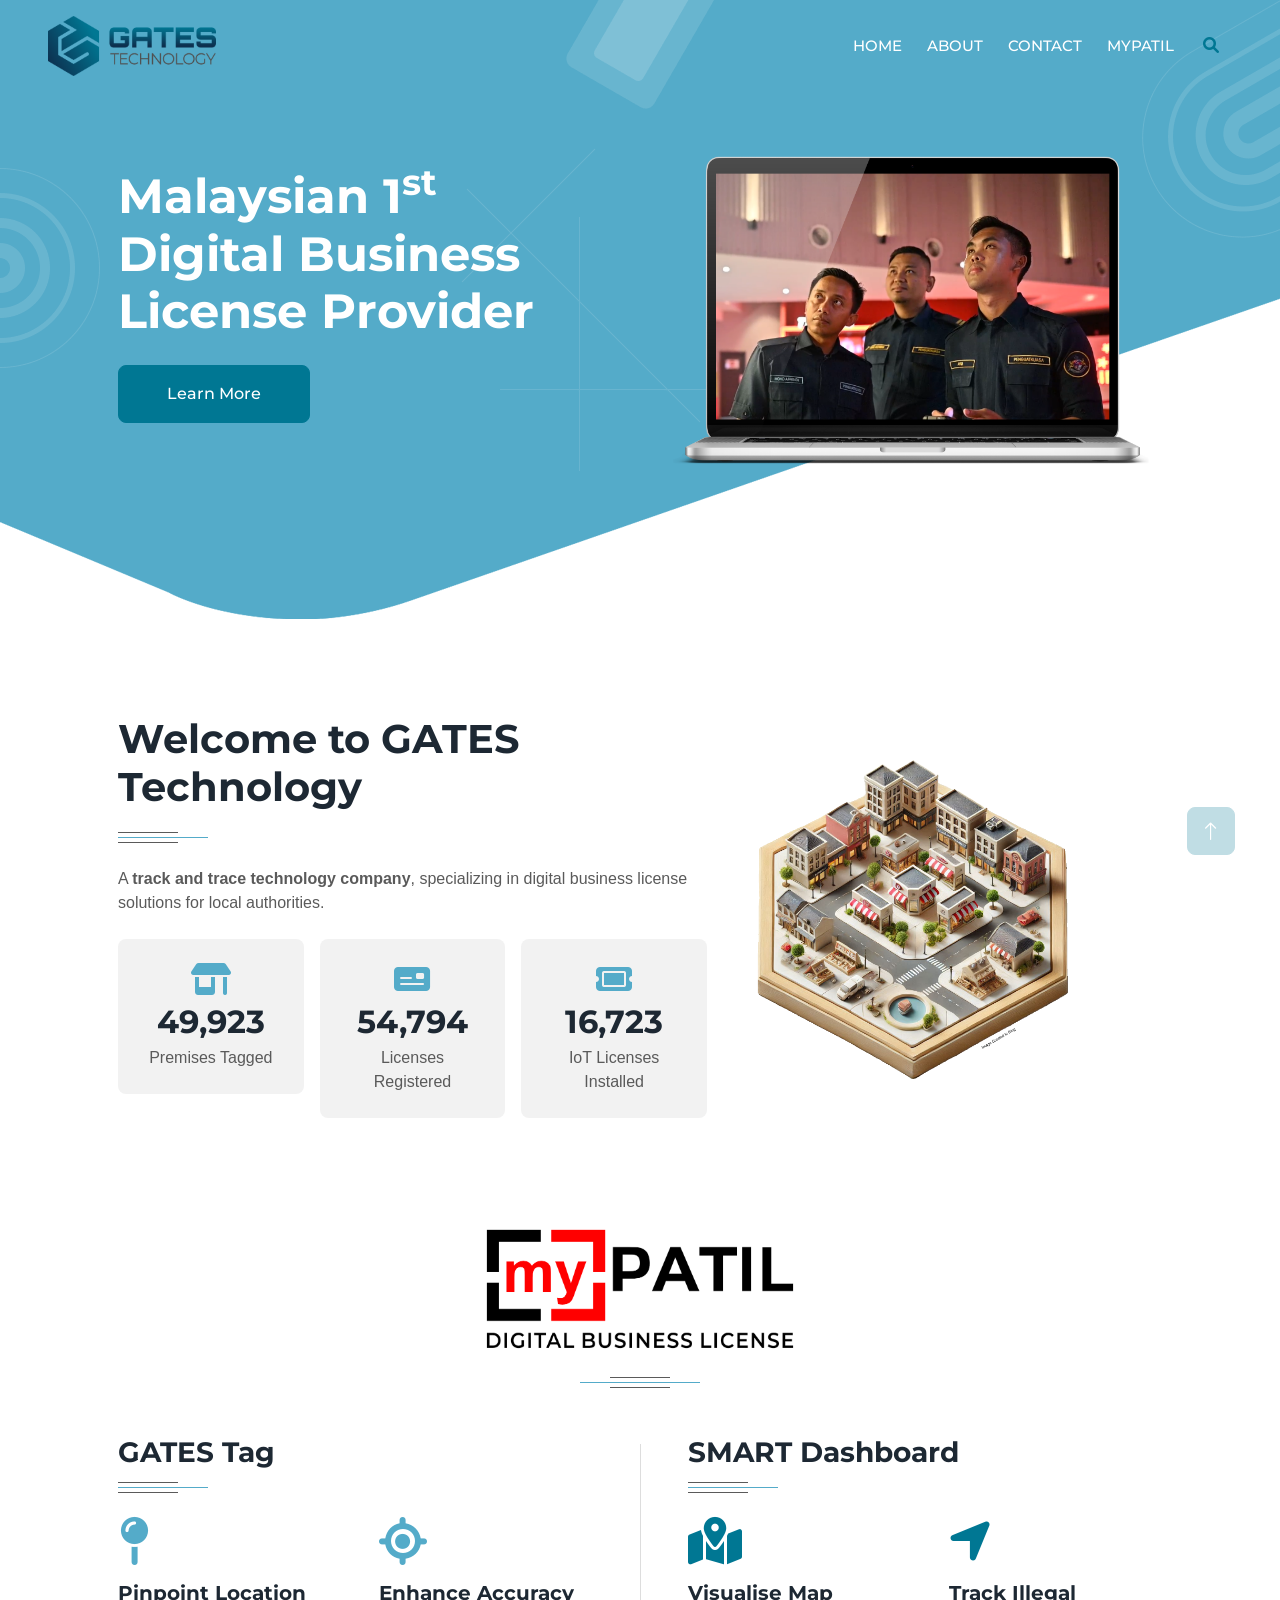
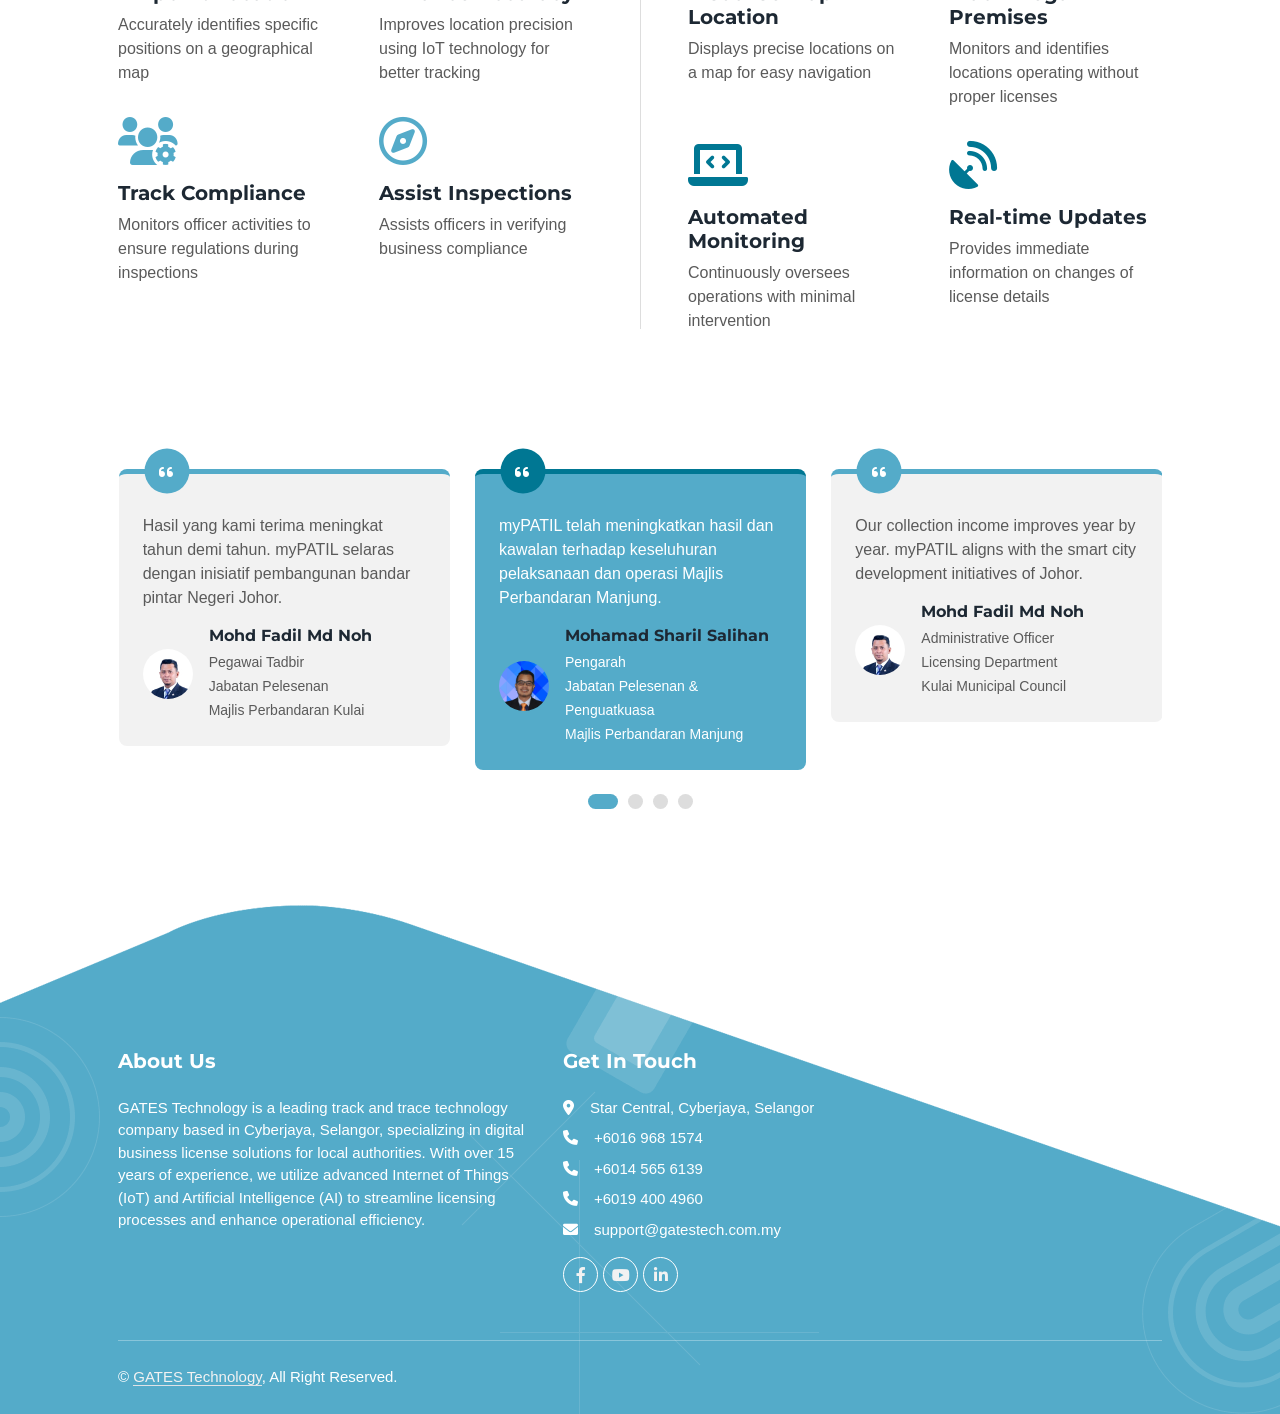
==== commit 9a8630c1: "Update contact numbers" ====
--- a/index.html
+++ b/index.html
@@ -511,7 +511,16 @@
                   Cyberjaya, Selangor
                 </p>
                 <p class="mb-2">
-                  <i class="fa fa-envelope me-3"></i>sales@gatestech.com.my
+                  <i class="fa fa-phone me-3"></i>+6016 968 1574
+                </p>
+                <p class="mb-2">
+                  <i class="fa fa-phone me-3"></i>+6014 565 6139
+                </p>
+                <p class="mb-2">
+                  <i class="fa fa-phone me-3"></i>+6019 400 4960
+                </p>
+                <p class="mb-2">
+                  <i class="fa fa-envelope me-3"></i>support@gatestech.com.my
                 </p>
                 <div class="d-flex pt-2">
                   <a
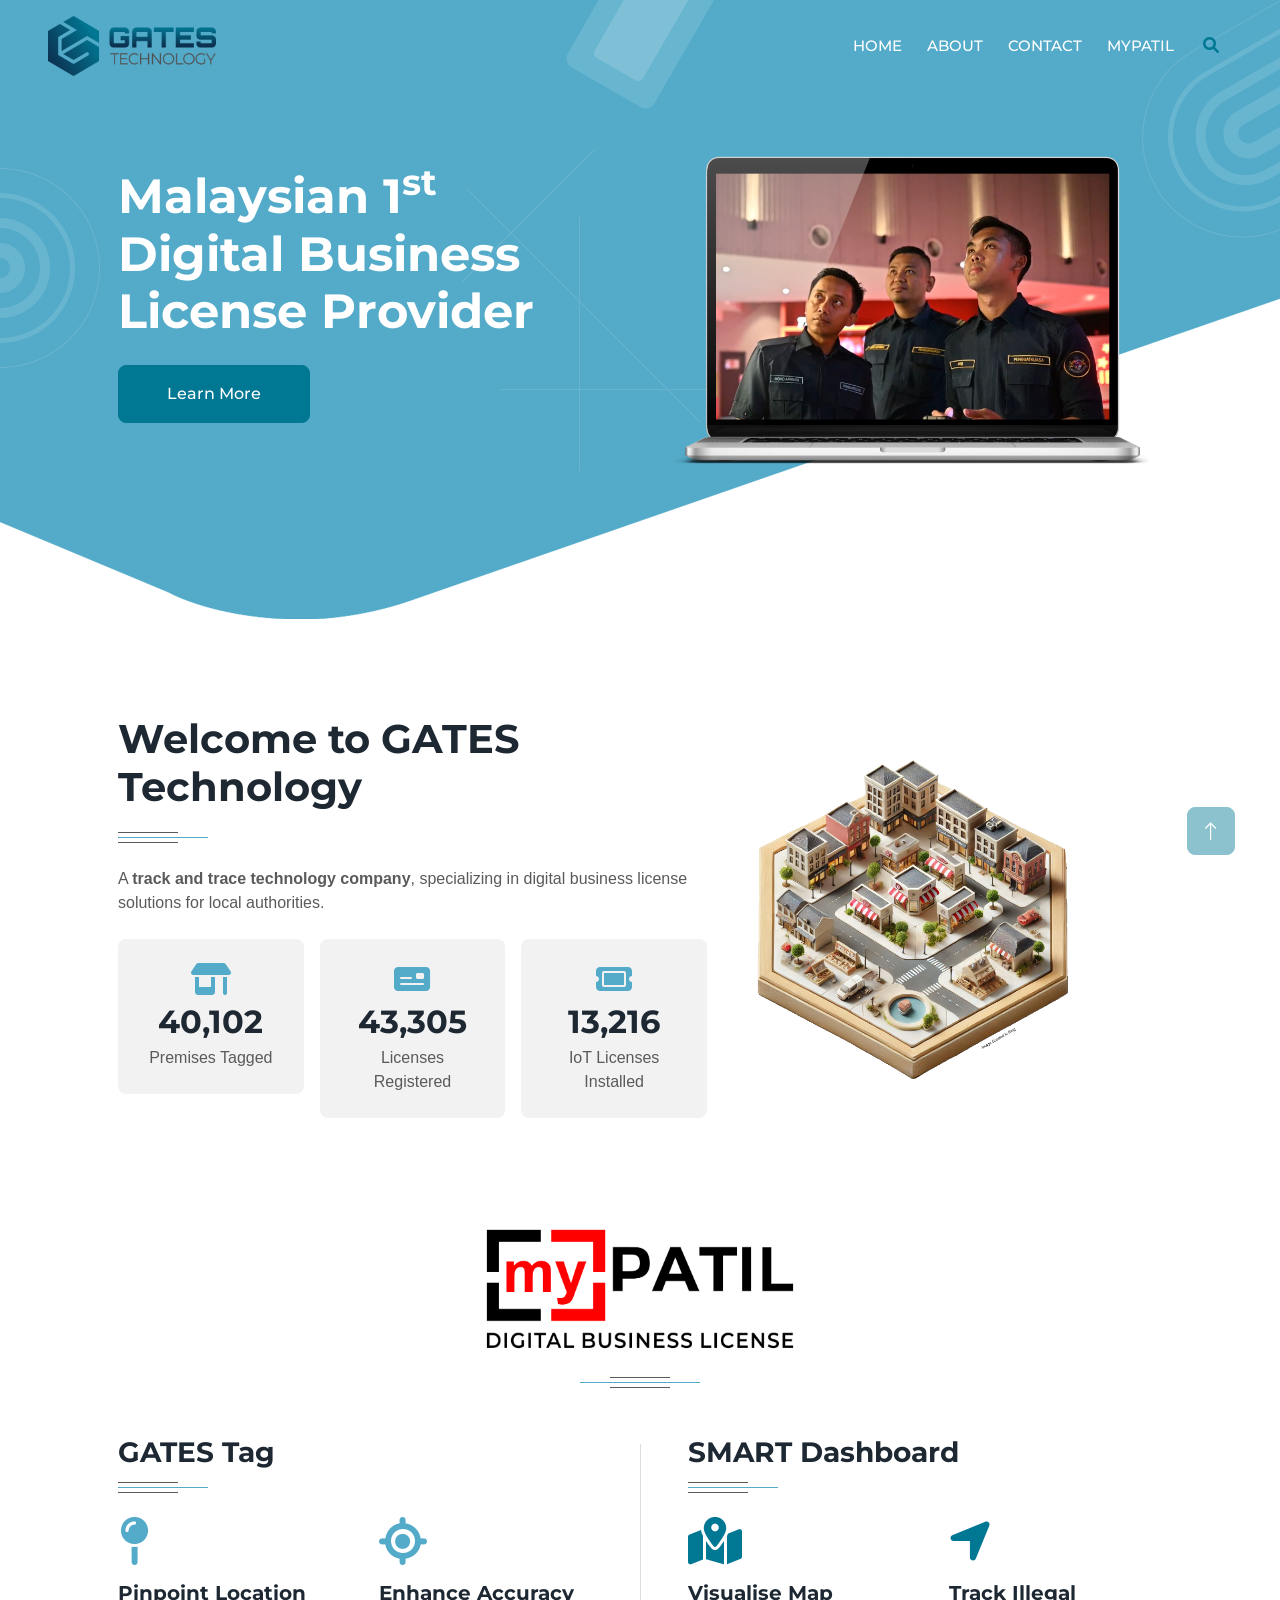
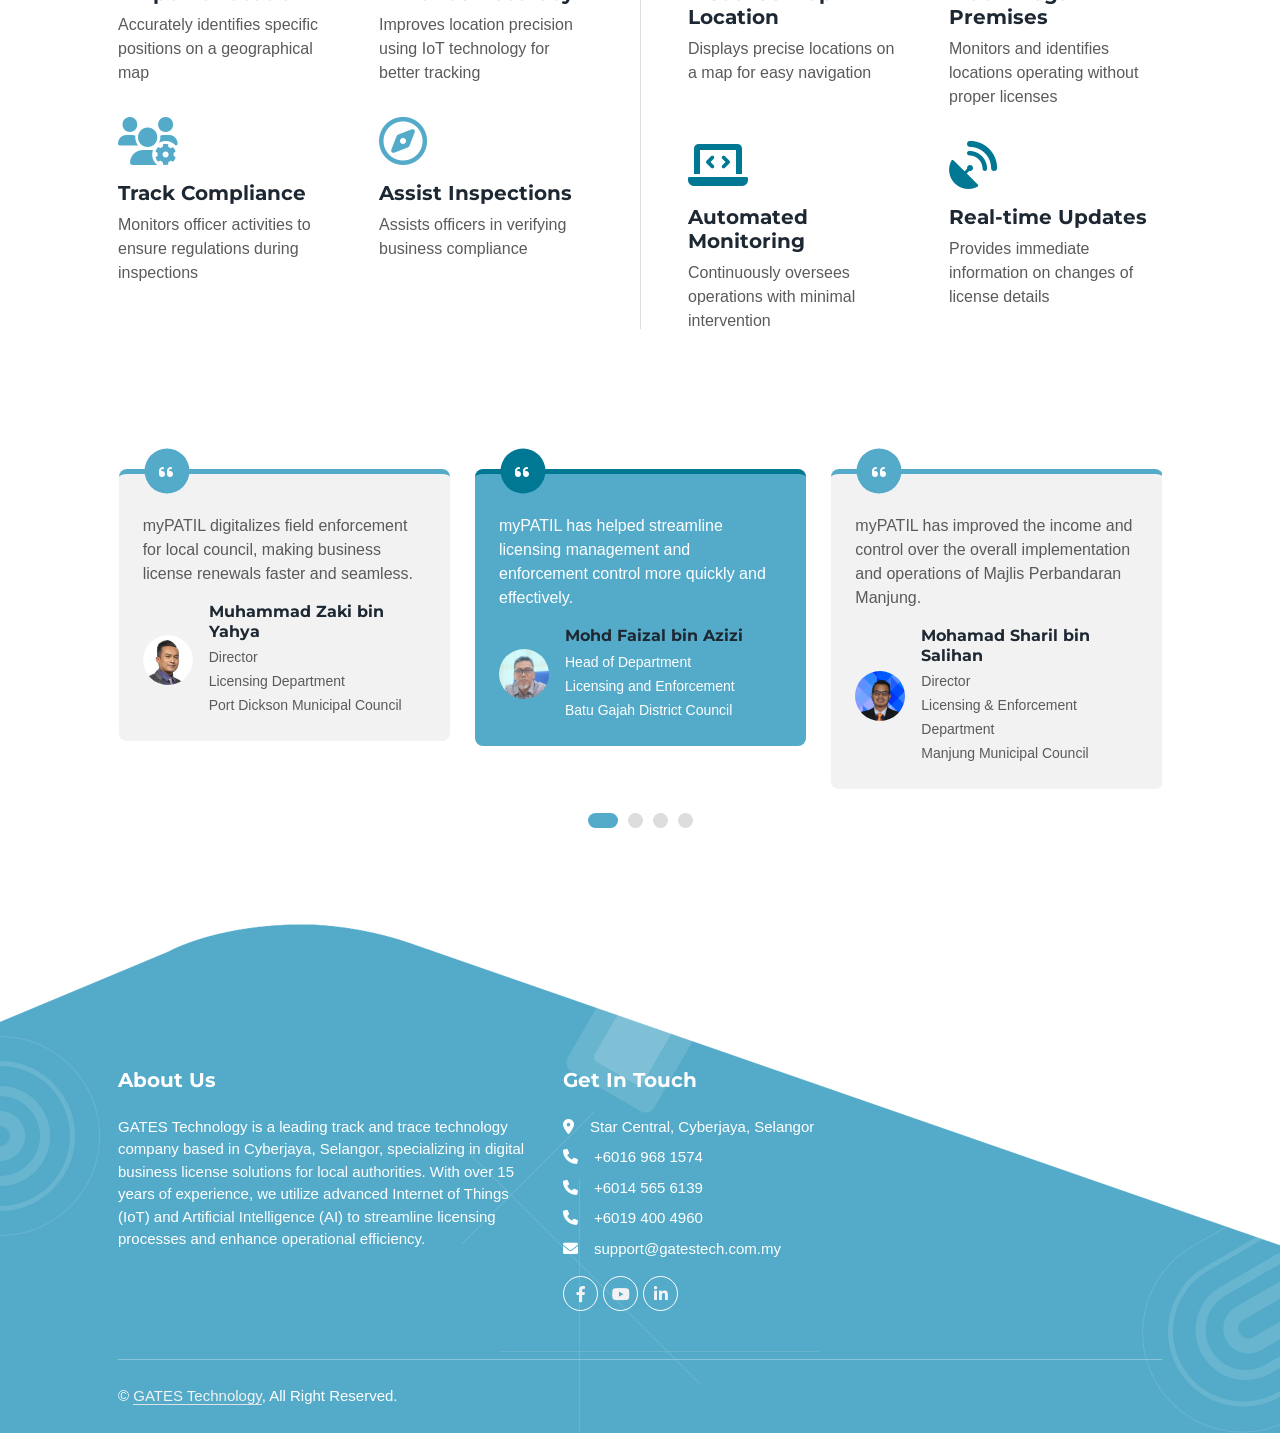
==== commit 234753d0: "Add GTM tracking, update logo, and add client testimonials Add Google Tag Manager, switch to img/log" ====
--- a/index.html
+++ b/index.html
@@ -354,20 +354,19 @@
                 <i class="fa fa-quote-left text-white"></i>
               </div>
               <p class="mt-3">
-                myPATIL telah meningkatkan hasil dan kawalan terhadap keseluhuran
-                pelaksanaan dan operasi Majlis Perbandaran Manjung.
+                myPATIL has helped streamline licensing management and enforcement control more quickly and effectively.
               </p>
               <div class="d-flex align-items-center">
                 <img
                   class="img-fluid flex-shrink-0 rounded-circle"
-                  src="img/testimonial-1.jpg"
+                  src="img/faizal_mdbg.jpg"
                   style="width: 50px; height: 50px"
                 />
                 <div class="ps-3">
-                  <h6 class="fw-bold mb-1">Mohamad Sharil Salihan</h6>
-                  <small>Pengarah</small></br>
-                  <small>Jabatan Pelesenan & Penguatkuasa</small></br>
-                  <small>Majlis Perbandaran Manjung</small>
+                  <h6 class="fw-bold mb-1">Mohd Faizal bin Azizi</h6>
+                  <small>Head of Department</small><br>
+                  <small>Licensing and Enforcement</small><br>
+                  <small>Batu Gajah District Council</small>
                 </div>
               </div>
             </div>
@@ -381,19 +380,19 @@
                 <i class="fa fa-quote-left text-white"></i>
               </div>
               <p class="mt-3">
-                Our collection income improves year by year. myPATIL aligns with the smart city development initiatives of Johor.
+                myPATIL has improved the income and control over the overall implementation and operations of Majlis Perbandaran Manjung.
               </p>
               <div class="d-flex align-items-center">
                 <img
                   class="img-fluid flex-shrink-0 rounded-circle"
-                  src="img/testimonial-2.jpg"
+                  src="img/testimonial-1.jpg"
                   style="width: 50px; height: 50px"
                 />
                 <div class="ps-3">
-                  <h6 class="fw-bold mb-1">Mohd Fadil Md Noh</h6>
-                  <small>Administrative Officer</small></br>
-                  <small>Licensing Department</small></br>
-                  <small>Kulai Municipal Council</small>
+                  <h6 class="fw-bold mb-1">Mohamad Sharil bin Salihan</h6>
+                  <small>Director</small><br>
+                  <small>Licensing & Enforcement Department</small><br>
+                  <small>Manjung Municipal Council</small>
                 </div>
               </div>
             </div>
@@ -407,19 +406,19 @@
                 <i class="fa fa-quote-left text-white"></i>
               </div>
               <p class="mt-3">
-                myPATIL has improved the income and control over the overall implementation and operations of Majlis Perbandaran Manjung.
+                Our collection income improves year by year. myPATIL aligns with the smart city development initiatives of Johor.
               </p>
               <div class="d-flex align-items-center">
                 <img
                   class="img-fluid flex-shrink-0 rounded-circle"
-                  src="img/testimonial-1.jpg"
+                  src="img/testimonial-2.jpg"
                   style="width: 50px; height: 50px"
                 />
                 <div class="ps-3">
-                  <h6 class="fw-bold mb-1">Mohamad Sharil Salihan</h6>
-                  <small>Director</small></br>
-                  <small>Licensing & Enforcement Department</small></br>
-                  <small>Manjung Municipal Council</small>
+                  <h6 class="fw-bold mb-1">Mohd Fadil bin Md Noh</h6>
+                  <small>Administrative Officer</small><br>
+                  <small>Licensing Department</small><br>
+                  <small>Kulai Municipal Council</small>
                 </div>
               </div>
             </div>
@@ -433,20 +432,19 @@
                 <i class="fa fa-quote-left text-white"></i>
               </div>
               <p class="mt-3">
-                Hasil yang kami terima meningkat tahun demi tahun. myPATIL selaras
-                dengan inisiatif pembangunan bandar pintar Negeri Johor.
+                myPATIL digitalizes field enforcement for local council, making business license renewals faster and seamless.
               </p>
               <div class="d-flex align-items-center">
                 <img
                   class="img-fluid flex-shrink-0 rounded-circle"
-                  src="img/testimonial-2.jpg"
+                  src="img/zaki_mppd.jpg"
                   style="width: 50px; height: 50px"
                 />
                 <div class="ps-3">
-                  <h6 class="fw-bold mb-1">Mohd Fadil Md Noh</h6>
-                  <small>Pegawai Tadbir</small></br>
-                  <small>Jabatan Pelesenan</small></br>
-                  <small>Majlis Perbandaran Kulai</small>
+                  <h6 class="fw-bold mb-1">Muhammad Zaki bin Yahya</h6>
+                  <small>Director</small><br>
+                  <small>Licensing Department</small><br>
+                  <small>Port Dickson Municipal Council</small>
                 </div>
               </div>
             </div>
